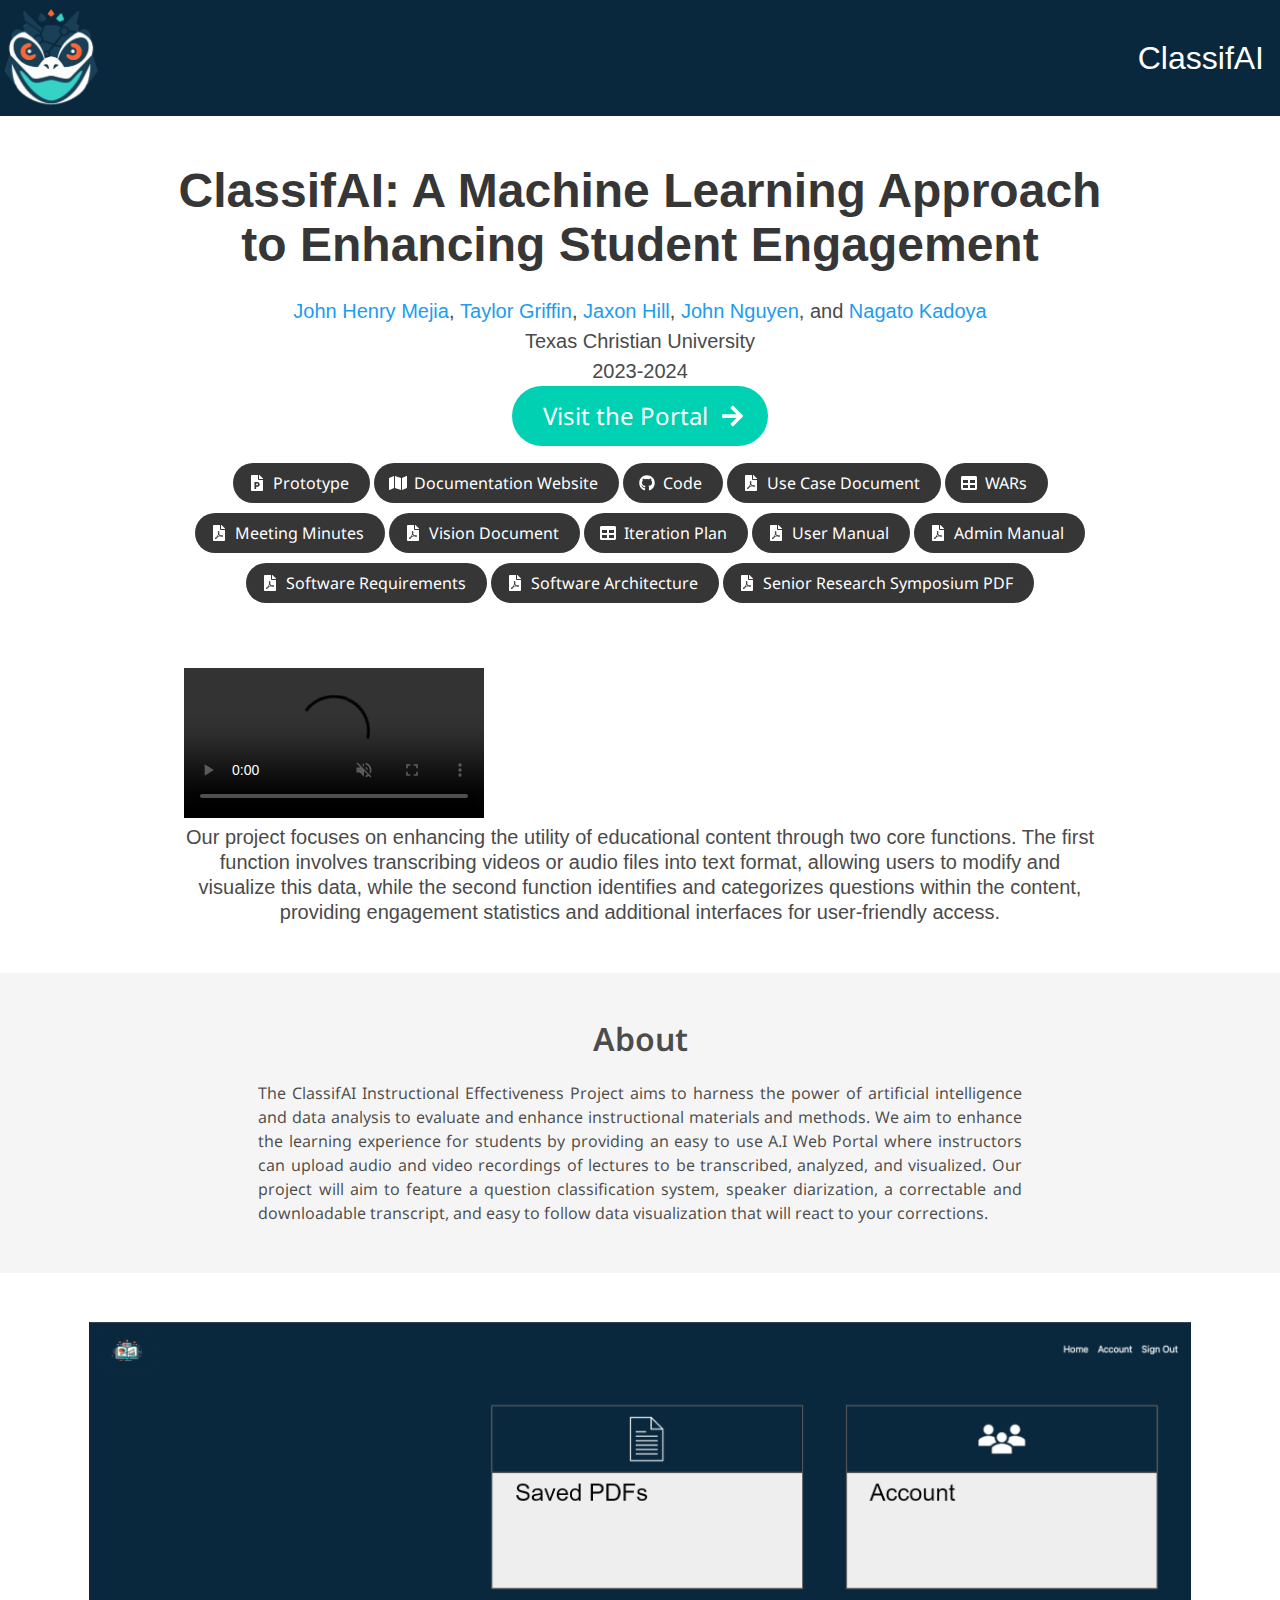
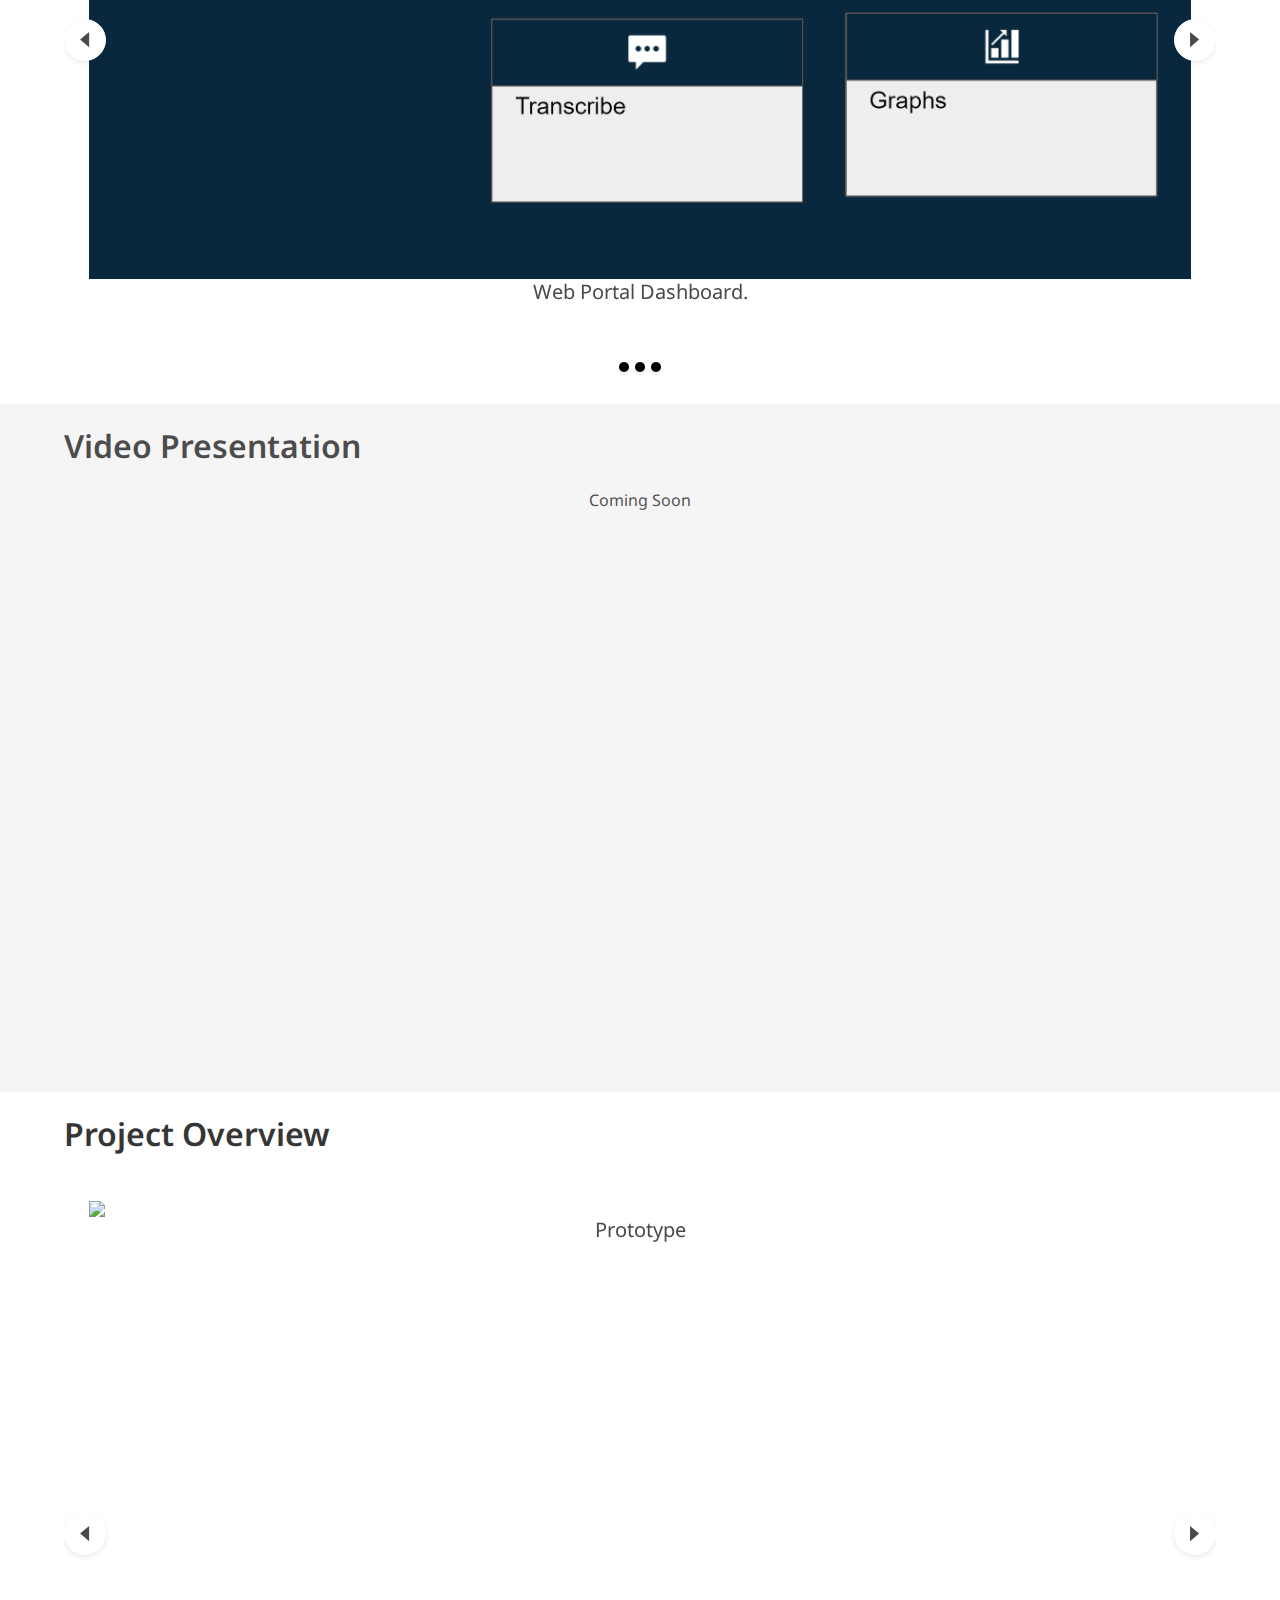
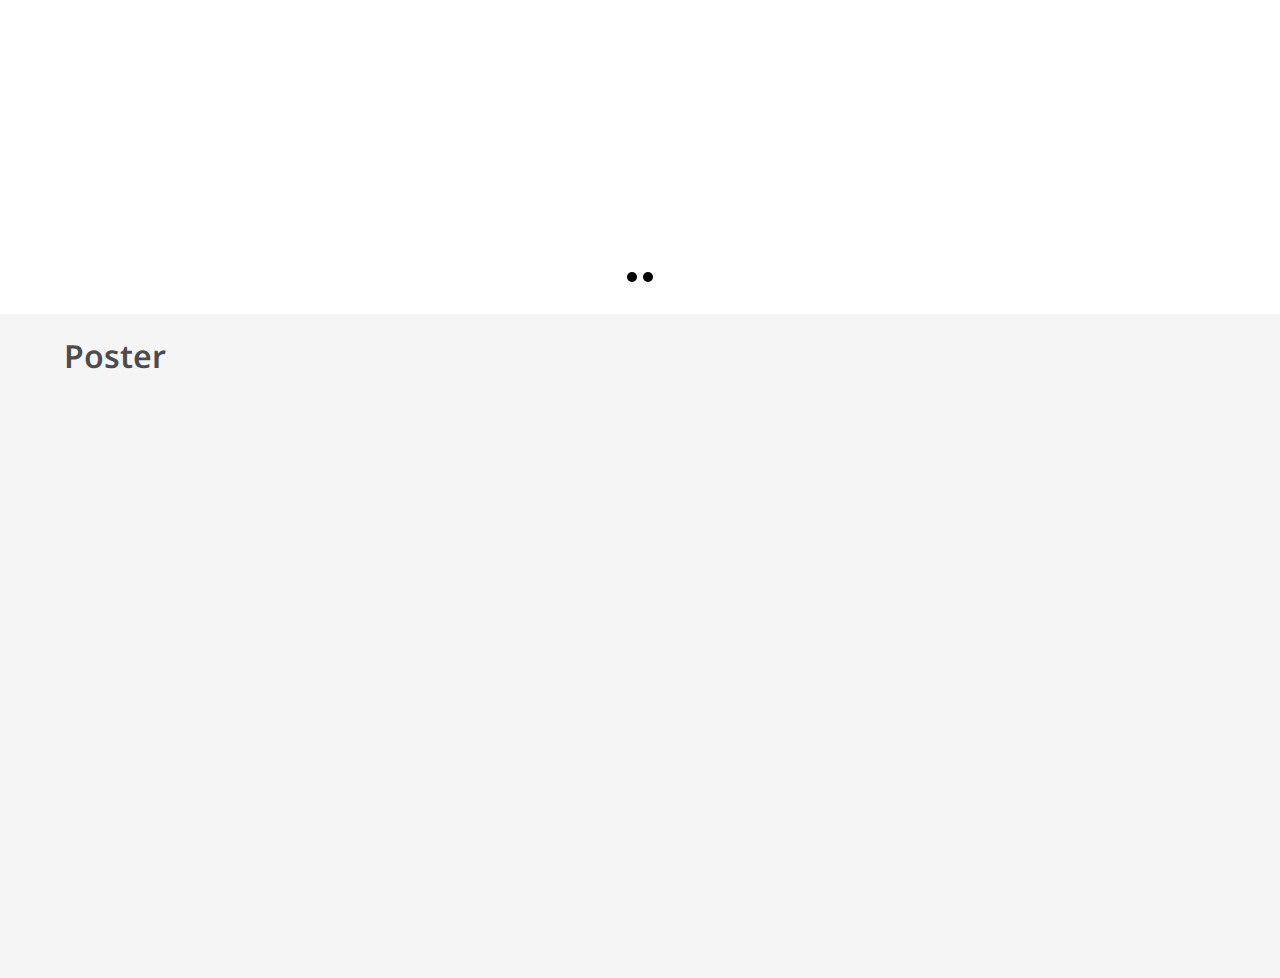
==== index.html @ 546a8386 "Update index.html witih final presentation" ====
<!DOCTYPE html>
<html>
<head>
  <meta charset="utf-8">
  <!-- Meta tags for social media banners, these should be filled in appropriatly as they are your "business card" -->
  <!-- Replace the content tag with appropriate information -->
  <meta name="description" content="ClassifAI enhances educational content by transcribing video and audio into text for user modification and categorizes questions, offering engagement insights and user-friendly access.">
  <meta property="og:title" content="ClassifAI"/>
  <meta property="og:description" content="ClassifAI enhances educational content by transcribing video and audio into text for user modification and categorizes questions, offering engagement insights and user-friendly access."/>
  <meta property="og:url" content="https://classifai.tcu.edu"/>
  <!-- Path to banner image, should be in the path listed below. Optimal dimenssions are 1200X630-->
  <meta property="og:image" content="static/images/logo.png" />
  <meta property="og:image:width" content="1200"/>
  <meta property="og:image:height" content="630"/>
  <meta name="viewport" content="width=device-width, initial-scale=1">
  <meta name="keywords" content="ClassifAI, educational content, transcribing, video, audio, text, modification, categorizes questions, engagement insights, user-friendly access">

  <title>ClassifAI Riogrande</title>
  <link rel="icon" type="image/x-icon" href="static/images/logo.png">
  <link href="https://fonts.googleapis.com/css?family=Google+Sans|Noto+Sans|Castoro"
  rel="stylesheet">

  <link rel="stylesheet" href="static/css/bulma.min.css">
  <link rel="stylesheet" href="static/css/bulma-carousel.min.css">
  <link rel="stylesheet" href="static/css/bulma-slider.min.css">
  <link rel="stylesheet" href="static/css/fontawesome.all.min.css">
  <link rel="stylesheet"
  href="https://cdn.jsdelivr.net/gh/jpswalsh/academicons@1/css/academicons.min.css">
  <link rel="stylesheet" href="static/css/index.css">

  <script src="https://ajax.googleapis.com/ajax/libs/jquery/3.5.1/jquery.min.js"></script>
  <script src="https://documentcloud.adobe.com/view-sdk/main.js"></script>
  <script defer src="static/js/fontawesome.all.min.js"></script>
  <script src="static/js/bulma-carousel.min.js"></script>
  <script src="static/js/bulma-slider.min.js"></script>
  <script src="static/js/index.js"></script>
</head>
<body>


    <header style="background-color: #09283d; color: #fff; display: flex; justify-content: space-between; align-items: center; padding: 0rem;">
      <img src="static/images/logo.png" alt="ClassifAI logo" style="width: 8vw;">
      <h2 class="header-title" style="padding-right: 1rem; font-size: 2rem; margin: 0;">ClassifAI</h2>
    </header>

  


  <section class="hero">
    <div class="hero-body">
      <div class="container is-max-desktop">
        <div class="columns is-centered">
          <div class="column has-text-centered">
            <h1 class="title is-1 publication-title">ClassifAI: A Machine Learning Approach to Enhancing Student Engagement</h1>
            <div class="is-size-5 publication-authors">
              <!-- Paper authors -->
              <span class="author-block">
                <a href="https://github.com/jhmejia" target="_blank">John Henry Mejia</a>,</span>
                <span class="author-block">
                  <a href="https://github.com/imtaylorgriffin" target="_blank">Taylor Griffin</a>,</span>
                  <span class="author-block">
                    <a href="https://github.com/jaxonhill1" target="_blank">Jaxon Hill</a>, </span>
                    <span class="author-block">
                      <a href="https://github.com/j4ninja" target="_blank">John Nguyen</a>, and </span>
                      <span class="author-block">
                        <a href="https://github.com/nagato0519" target="_blank">Nagato Kadoya</a></span>
                      </span>
                  </div>

                  <div class="is-size-5 publication-authors">
                    <span class="author-block">Texas Christian University<br>2023-2024</span>
                  </div>

                  <!-- Large blue centered button with arrow icon -->
                  <div style="text-align:center;">
                    <a href="https://classifai.tcu.edu/" class="button is-primary is-rounded is-large">
                      <span>Visit the Portal</span>
                      <span class="icon">
                        <i class="fas fa-arrow-right"></i>
                      </span>
                    </a>
                  </div>

                  <div class="column has-text-centered">
                    <div class="publication-links">
                         <!-- Prototype link -->
                      <span class="link-block">
                        <a href="https://docs.google.com/presentation/d/17hXpv0dRdNSmsVpQDhS2xt-WULMmH0p4ka9K9jZfDzs/edit?usp=sharing" target="_blank"
                        class="external-link button is-normal is-rounded is-dark">
                        <span class="icon">
                          <i class="fas fa-file-powerpoint"></i>
                        </span>
                        <span>Prototype</span>
                      </a>
                    </span>

                    <!-- Documentation Website link -->
                    <span class="link-block">
                      <a href="https://tcu-classifai.github.io/classifAI-engine/" target="_blank"
                      class="external-link button is-normal is-rounded is-dark">
                      <span class="icon">
                        <i class="fas fa-map"></i>
                      </span>
                      <span>Documentation Website</span>
                    </a>
                  </span>

                  <!-- Github link -->
                  <span class="link-block">
                    <a href="https://github.com/TCU-ClassifAI/" target="_blank"
                    class="external-link button is-normal is-rounded is-dark">
                    <span class="icon">
                      <i class="fab fa-github"></i>
                    </span>
                    <span>Code</span>
                  </a>
                </span>

                <!-- Use Cases link -->
                <span class="link-block">
                  <a href="https://docs.google.com/document/d/1G4aIGDudgNQSX2J5MN2lvO1HudqIqqFAr1WzcvQKmfA/edit?usp=sharing" target="_blank"
                  class="external-link button is-normal is-rounded is-dark">
                  <span class="icon">
                    <i class="fas fa-file-pdf"></i>
                  </span>
                  <span>Use Case Document</span>
                </a>
              </span>

              <!-- WARs-->
              <span class="link-block">
                <a href="https://docs.google.com/spreadsheets/d/1JFOBwUvS_fDNMfZ16qQRiJgfNkJj1yg5/edit?usp=sharing&ouid=108568911937007118802&rtpof=true&sd=true" target="_blank"
                class="external-link button is-normal is-rounded is-dark">
                <span class="icon">
                  <i class="fas fa-table"></i>
                </span>
                <span>WARs</span>
              </a>
            </span>

            <span class="link-block">
              <a href="https://docs.google.com/document/d/1NIPrvr2pHRIkSKUYlAjg8xSm9G6tYCXcWAf358Btor8/edit?usp=sharing" target="_blank"
              class="external-link button is-normal is-rounded is-dark">
              <span class="icon">
                <i class="fas fa-file-pdf"></i>
              </span>
              <span>Meeting Minutes</span>
            </a>
          </span>

          <span class="link-block">
            <a href="https://docs.google.com/document/d/18z2YCrv5iPMysDiaPw4swa0SFzvJuolq/edit?usp=sharing&ouid=105761572527566440383&rtpof=true&sd=true" target="_blank"
            class="external-link button is-normal is-rounded is-dark">
            <span class="icon">
              <i class="fas fa-file-pdf"></i>
            </span>
            <span>Vision Document </span>
          </a>
        </span>

        <span class="link-block">
          <a href="https://docs.google.com/spreadsheets/d/18JsHRha0zRxG9A4trzXUjGxKl_0ppRaXBX1MIkjZe9Y/edit?usp=sharing" target="_blank"
          class="external-link button is-normal is-rounded is-dark">
          <span class="icon">
            <i class="fas fa-table"></i>
          </span>
          <span>Iteration Plan</span>
        </a>
      </span>

        <span class="link-block">
          <a href="https://docs.google.com/document/d/1NIPrvr2pHRIkSKUYlAjg8xSm9G6tYCXcWAf358Btor8/edit?usp=sharing" target="_blank"
          class="external-link button is-normal is-rounded is-dark">
          <span class="icon">
            <i class="fas fa-file-pdf"></i>
          </span>
          <span>User Manual</span>
        </a>
      </span>

      <span class="link-block">
        <a href="https://docs.google.com/document/d/1NIPrvr2pHRIkSKUYlAjg8xSm9G6tYCXcWAf358Btor8/edit?usp=sharing" target="_blank"
        class="external-link button is-normal is-rounded is-dark">
        <span class="icon">
          <i class="fas fa-file-pdf"></i>
        </span>
        <span>Admin Manual</span>
      </a>
    </span>

    <span class="link-block">
      <a href="https://docs.google.com/document/d/1NIPrvr2pHRIkSKUYlAjg8xSm9G6tYCXcWAf358Btor8/edit?usp=sharing" target="_blank"
      class="external-link button is-normal is-rounded is-dark">
      <span class="icon">
        <i class="fas fa-file-pdf"></i>
      </span>
      <span>Software Requirements</span>
    </a>
  </span>

  <span class="link-block">
    <a href="https://docs.google.com/document/d/1NIPrvr2pHRIkSKUYlAjg8xSm9G6tYCXcWAf358Btor8/edit?usp=sharing" target="_blank"
    class="external-link button is-normal is-rounded is-dark">
    <span class="icon">
      <i class="fas fa-file-pdf"></i>
    </span>
    <span>Software Architecture</span>
  </a>
</span>

  <span class="link-block">
    <a href="static/pdf/Classifai_SRS_Poster.pdf" target="_blank"
    class="external-link button is-normal is-rounded is-dark">
    <span class="icon">
      <i class="fas fa-file-pdf"></i>
    </span>
    <span>Senior Research Symposium PDF</span>
  </a>
</span>






            </div>
          </div>
        </div>
      </div>
    </div>
  </div>
</section>


<!-- Teaser video-->
<section class="hero teaser">
  <div class="container is-max-desktop">
    <div class="hero-body">
      <video poster="" id="tree" autoplay controls muted loop height="100%">
        <!-- Your video here -->
        <source src="static/videos/banner_video.mp4"
        type="video/mp4">
      </video>
      <h2 class="subtitle has-text-centered">
        Our project focuses on enhancing the utility of educational content through two core functions. The first function involves transcribing videos or audio files into text format, allowing users to modify and visualize this data, while the second function identifies and categorizes questions within the content, providing engagement statistics and additional interfaces for user-friendly access.
      </h2>
    </div>
  </div>
</section>
<!-- End teaser video -->

<!-- Paper abstract -->
<section class="section hero is-light">
  <div class="container is-max-desktop">
    <div class="columns is-centered has-text-centered">
      <div class="column is-four-fifths">
        <h2 class="title is-3">About</h2>
        <div class="content has-text-justified">
          <p>
            The ClassifAI Instructional Effectiveness Project aims to harness the power of artificial intelligence and data analysis to evaluate and enhance instructional materials and methods. We aim to enhance the learning experience for students by providing an easy to use A.I Web Portal where instructors can upload audio and video recordings of lectures to be transcribed, analyzed, and visualized. Our project will aim to feature a question classification system, speaker diarization, a correctable and downloadable transcript, and easy to follow data visualization that will react to your corrections.
          </p>
        </div>
      </div>
    </div>
  </div>
</section>
<!-- End paper abstract -->


<!-- Image carousel -->
<section class="hero is-small">
  <div class="hero-body">
    <div class="container">
      <div id="results-carousel" class="carousel results-carousel">
       <div class="item">
        <!-- Your image here -->
        <img src="static/images/webportal-dashboard.png" alt="Web Portal Dashboard"/>
        <h2 class="subtitle has-text-centered">
          Web Portal Dashboard.
        </h2>
      </div>
      <div class="item">
        <!-- Your image here -->
        <img src="static/images/flowchart.png" alt="Flowchart"/>
        <h2 class="subtitle has-text-centered">
          Flowchart of the ClassifAI Engine.
        </h2>
      </div>
      <div class="item">
        <!-- Your image here -->
        <img src="static/images/report.png" alt="Sample Report"/>
        <h2 class="subtitle has-text-centered">
         Sample Report
       </h2>
     </div>
     
  </div>
</div>
</div>
</section>
<!-- End image carousel -->




<!-- Youtube video -->
<section class="hero is-small is-light">
  <div class="hero-body">
    <div class="container">
      <!-- Paper video. -->
      <h2 class="title is-3">Video Presentation</h2>
      <div class="columns is-centered has-text-centered">
        <div class="column is-four-fifths">
          <h3>Coming Soon</h3> 
          <iframe  src="static/pdf/Classifai_SRS_Poster.pdf" width="100%" height="550">
          </iframe>
                   
          <!-- <div class="publication-video">
          <p> TO BE ADDED</p>
          </div> -->
        </div>
      </div>
    </div>
  </div>
</section>
<!-- End youtube video -->



<section class="hero is-small">
  <div class="hero-body">
    <div class="container">
      <h2 class="title is-3">Project Overview</h2>
      <div id="results-carousel" class="carousel results-carousel">
       <div class="item">
        <!-- Your image here -->
        <img src="static/images/prototype.png" alt="Portable"/>
        <h2 class="subtitle has-text-centered">
          Prototype 
        </h2>
      </div>
      <div class="item">
        <!-- Your image here -->
        <img src="static/images/architecture.png" alt="Flowchart"/>
        <h2 class="subtitle has-text-centered">
          Architecture Diagram
        </h2>
      </div>
     
  </div>
</div>
</div>
</section>
<!-- Video carousel 
<section class="hero is-small">
  <div class="hero-body">
    <div class="container">
      <h2 class="title is-3">Another Carousel</h2>
      <div id="results-carousel" class="carousel results-carousel">
        <div class="item item-video1">
          <video poster="" id="video1" autoplay controls muted loop height="100%">
            <source src="static/videos/carousel1.mp4"
            type="video/mp4">
          </video>
        </div>
        <div class="item item-video2">
          <video poster="" id="video2" autoplay controls muted loop height="100%">
            <source src="static/videos/carousel2.mp4"
            type="video/mp4">
          </video>
        </div>
        <div class="item item-video3">
          <video poster="" id="video3" autoplay controls muted loop height="100%">\
            <source src="static/videos/carousel3.mp4"
            type="video/mp4">
          </video>
        </div>
      </div>
    </div>
  </div>
</section>
 End video carousel -->






<!-- Paper poster -->
<section class="hero is-small is-light">
  <div class="hero-body">
    <div class="container">
      <h2 class="title">Poster</h2>


      <iframe  src="static/pdf/Classifai_SRS_Poster.pdf" width="100%" height="550">
          </iframe>
        
      </div>
    </div>
  </section>
<!--End paper poster -->
  </body>
  </html>
---- static/css/index.css ----
body {
  font-family: 'Noto Sans', sans-serif;
}


.footer .icon-link {
    font-size: 25px;
    color: #000;
}

.link-block a {
    margin-top: 5px;
    margin-bottom: 5px;
}

.dnerf {
  font-variant: small-caps;
}


.teaser .hero-body {
  padding-top: 0;
  padding-bottom: 3rem;
}

.teaser {
  font-family: 'Google Sans', sans-serif;
}


.publication-title {
}

.publication-banner {
  max-height: parent;

}

.publication-banner video {
  position: relative;
  left: auto;
  top: auto;
  transform: none;
  object-fit: fit;
}

.header-title {
  font-family: 'Google Sans', sans-serif;
}

.publication-header .hero-body {
}

.publication-title {
    font-family: 'Google Sans', sans-serif;
}

.publication-authors {
    font-family: 'Google Sans', sans-serif;
}

.publication-venue {
    color: #555;
    width: fit-content;
    font-weight: bold;
}

.publication-awards {
    color: #ff3860;
    width: fit-content;
    font-weight: bolder;
}

.publication-authors {
}

.publication-authors a {
   color: hsl(204, 86%, 53%) !important;
}

.publication-authors a:hover {
    text-decoration: underline;
}

.author-block {
  display: inline-block;
}

.publication-banner img {
}

.publication-authors {
  /*color: #4286f4;*/
}

.publication-video {
    position: relative;
    width: 100%;
    height: 0;
    padding-bottom: 56.25%;

    overflow: hidden;
    border-radius: 10px !important;
}

.publication-video iframe {
    position: absolute;
    top: 0;
    left: 0;
    width: 100%;
    height: 100%;
}

.publication-body img {
}

.results-carousel {
  overflow: hidden;
}

.results-carousel .item {
  margin: 5px;
  overflow: hidden;
  padding: 20px;
  font-size: 0;
}

.results-carousel video {
  margin: 0;
}

.slider-pagination .slider-page {
  background: #000000;
}

.eql-cntrb { 
  font-size: smaller;
}
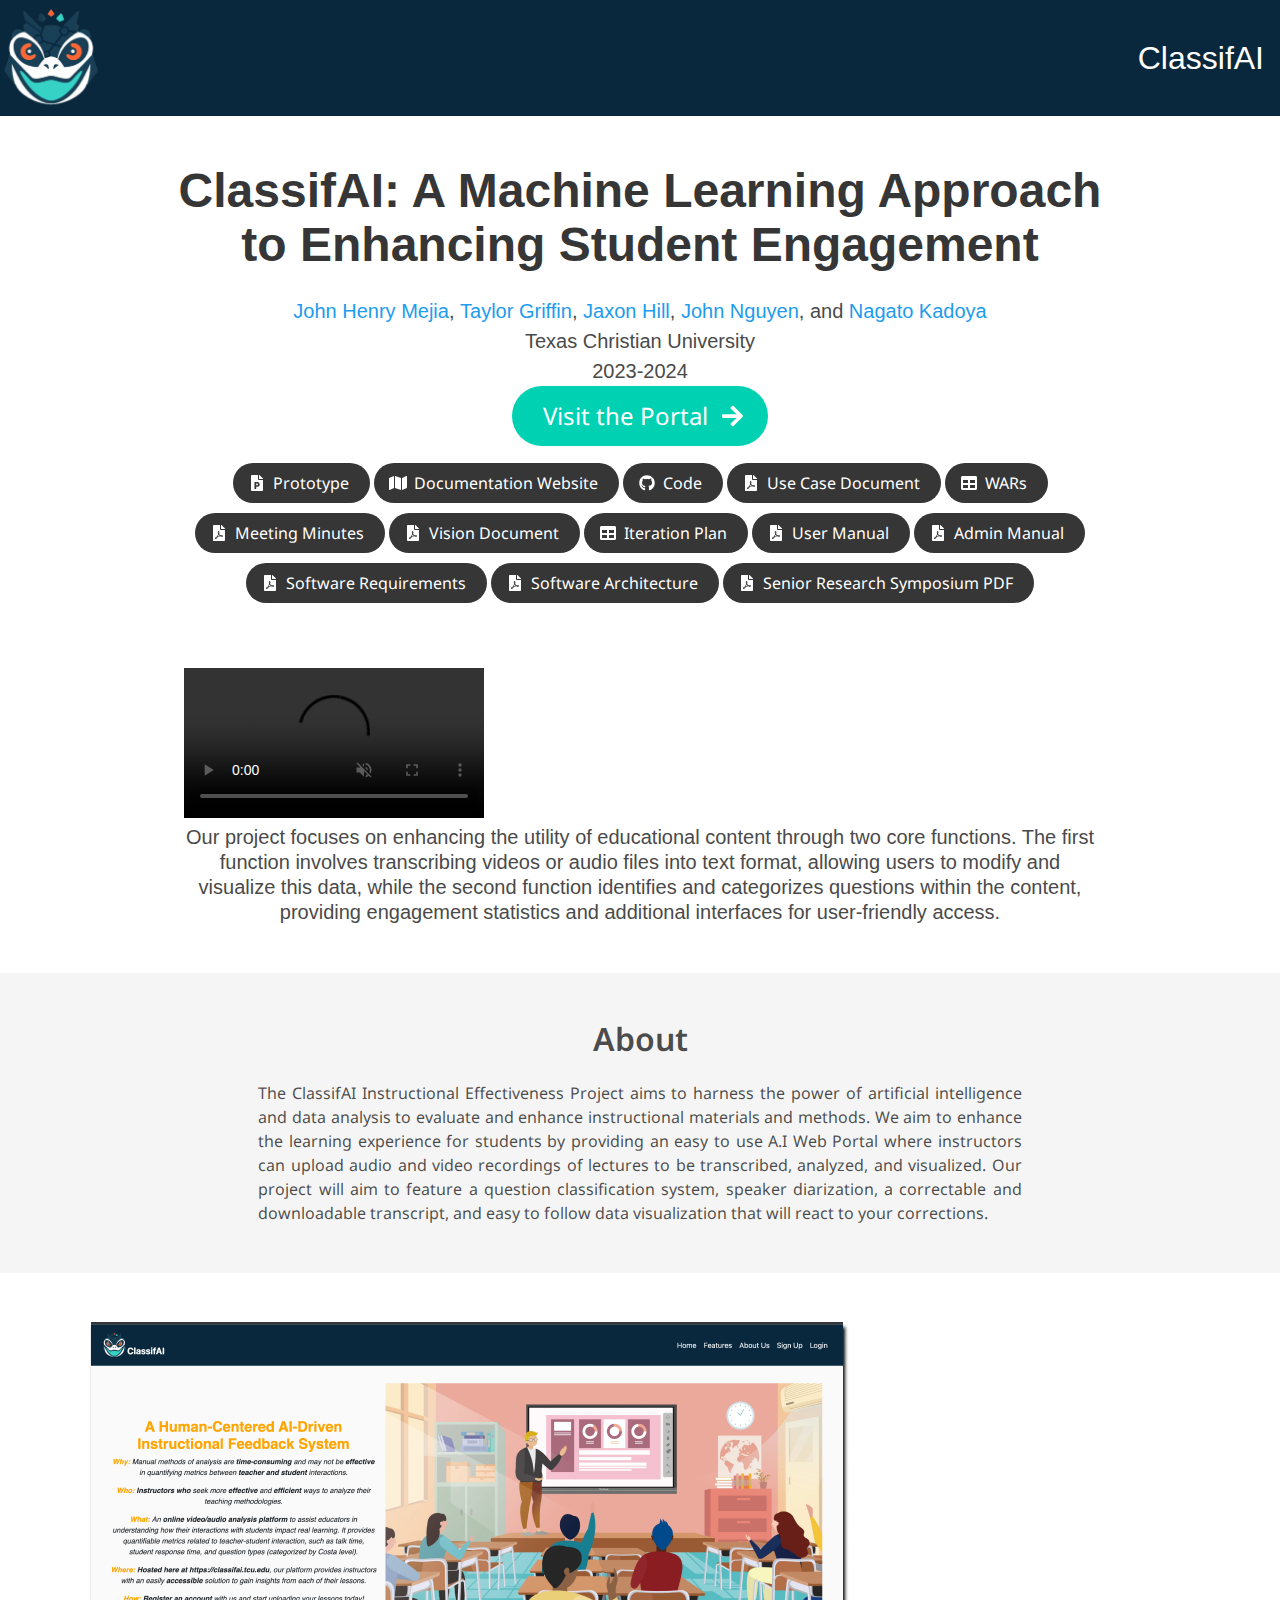
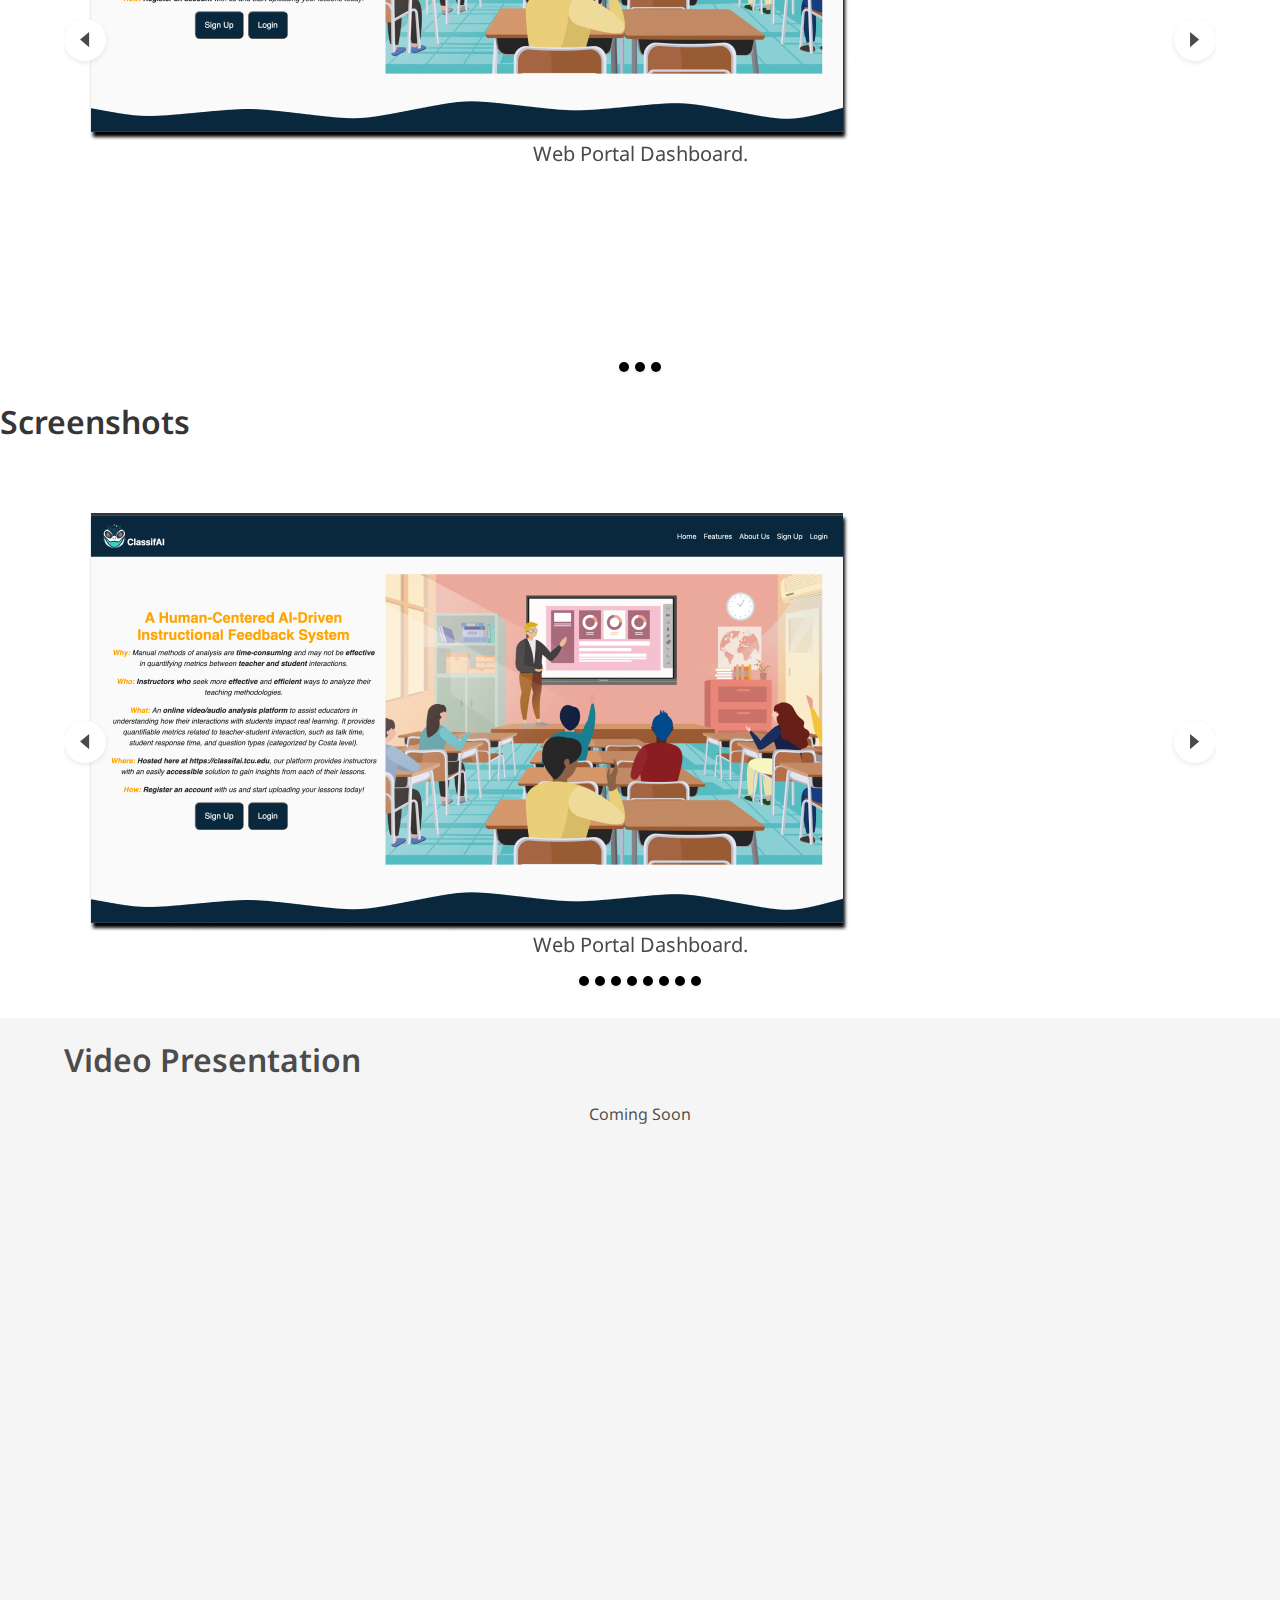
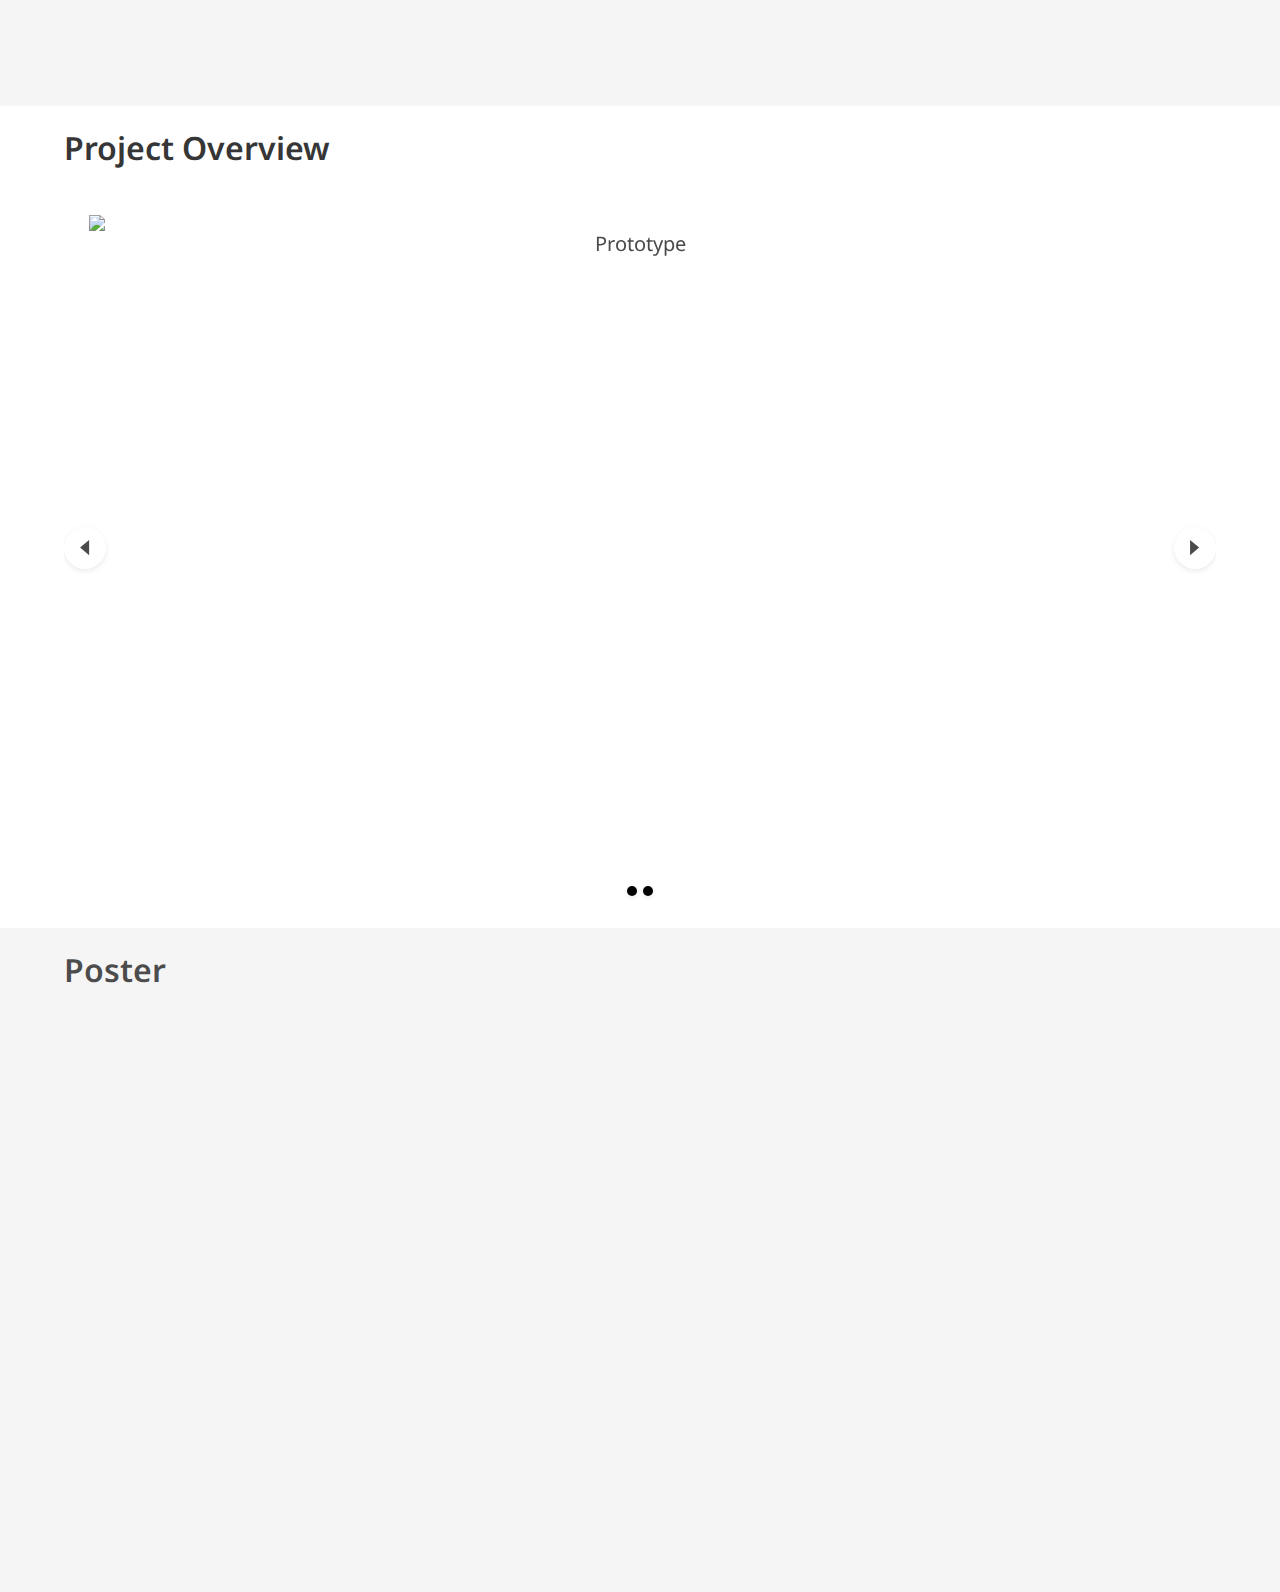
==== commit 0cc84c33: "update index.html with screenshots" ====
--- a/index.html
+++ b/index.html
@@ -274,7 +274,7 @@
       <div id="results-carousel" class="carousel results-carousel">
        <div class="item">
         <!-- Your image here -->
-        <img src="static/images/webportal-dashboard.png" alt="Web Portal Dashboard"/>
+        <img src="static/images/screenshots/homepage.png" alt="Web Portal Dashboard"/>
         <h2 class="subtitle has-text-centered">
           Web Portal Dashboard.
         </h2>
@@ -300,7 +300,78 @@
 </section>
 <!-- End image carousel -->
 
-
+<!-- Centered "Screenshots"-->
+
+<h1 class = "title is-3">Screenshots</h1>
+
+
+<!-- Image carousel -->
+<section class="hero is-small">
+  <div class="hero-body">
+    <div class="container">
+      <div id="results-carousel" class="carousel results-carousel">
+       <div class="item">
+        <!-- Your image here -->
+        <img src="static/images/screenshots/homepage.png" alt="Web Portal Dashboard"/>
+        <h2 class="subtitle has-text-centered">
+          Web Portal Dashboard.
+        </h2>
+      </div>
+      <div class="item">
+        <!-- Your image here -->
+        <img src="static/images/screenshots/full_transcript.png" alt="Flowchart"/>
+        <h2 class="subtitle has-text-centered">
+          Transcript view of the ClassifAI Web Portal.
+        </h2>
+      </div>
+      <div class="item">
+          <!-- Your image here -->
+          <img src="static/images/screenshots/MobileView.png" alt="Sample Report"/>
+          <h2 class="subtitle has-text-centered">
+          Mobile view of the ClassifAI Web Portal.
+        </h2>
+      </div>
+      <div class="item">
+          <!-- Your image here -->
+          <img src="static/images/screenshots/myreport.png" alt="Sample Report"/>
+          <h2 class="subtitle has-text-centered">
+          Report view of the ClassifAI Web Portal- view all of your reports, and download them!
+        </h2>
+      </div>
+      <div class="item">
+          <!-- Your image here -->
+          <img src="static/images/screenshots/progressbar.png" alt="Sample Report"/>
+          <h2 class="subtitle has-text-centered">
+          Example of the progress bar in the ClassifAI Web Portal.
+        </h2>
+      </div>
+      <div class="item">
+          <!-- Your image here -->
+          <img src="static/images/screenshots/question_categorization.png" alt="Sample Report"/>
+          <h2 class="subtitle has-text-centered">
+          Question Categorization Screen in the ClassifAI Web Portal.
+        </h2>
+      </div>
+      <div class="item">
+        <!-- Your image here -->
+        <img src="static/images/screenshots/QuestionTimelineOld.png" alt="Sample Report"/>
+        <h2 class="subtitle has-text-centered">
+        Question Timeline in the ClassifAI Web Portal (Old Version).
+      </h2>
+      </div>
+      <div class="item">
+        <!-- Your image here -->
+        <img src="static/images/screenshots/wordcloud.png" alt="Sample Report"/>
+        <h2 class="subtitle has-text-centered">
+        WORDCLOUD!!
+      </h2>
+      </div>
+     
+     
+  </div>
+</div>
+</div>
+</section>
 
 
 <!-- Youtube video -->
@@ -314,7 +385,7 @@
           <h3>Coming Soon</h3> 
           <iframe  src="static/pdf/Classifai_SRS_Poster.pdf" width="100%" height="550">
           </iframe>
-                   
+
           <!-- <div class="publication-video">
           <p> TO BE ADDED</p>
           </div> -->
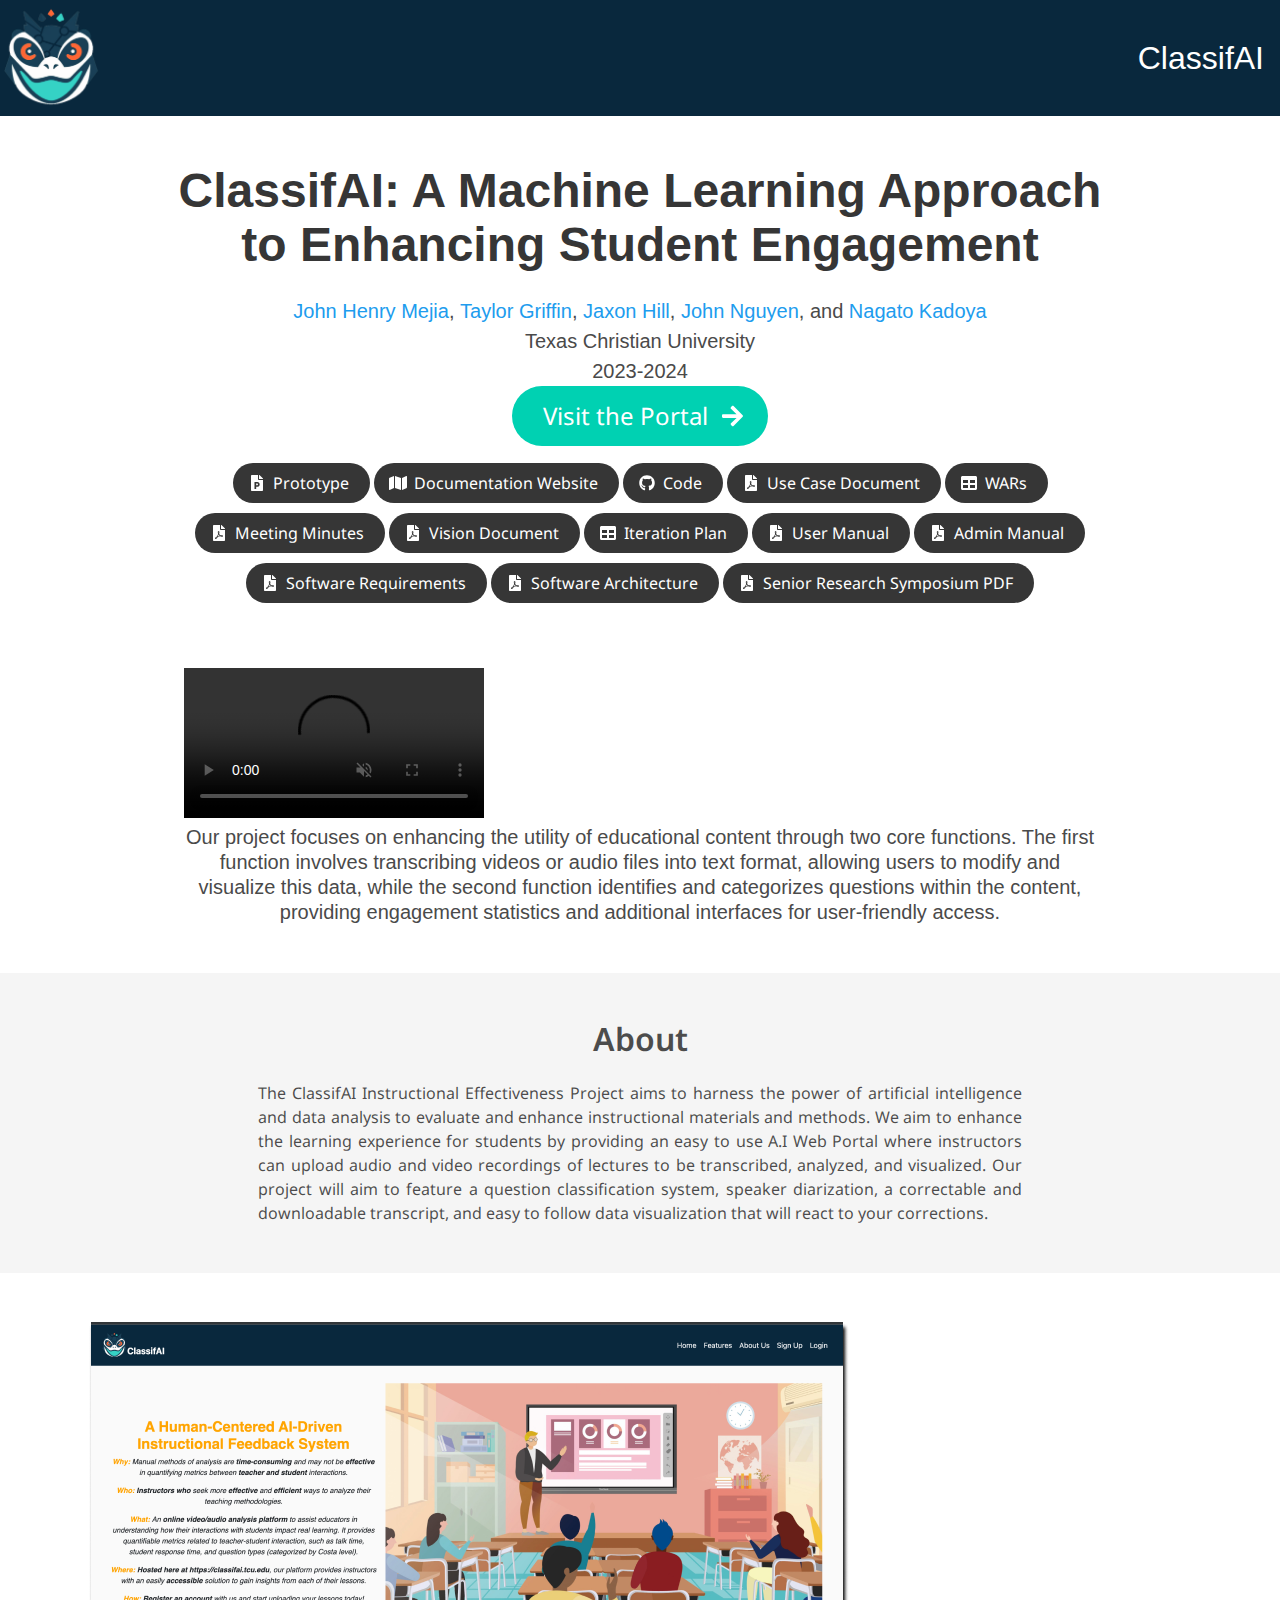
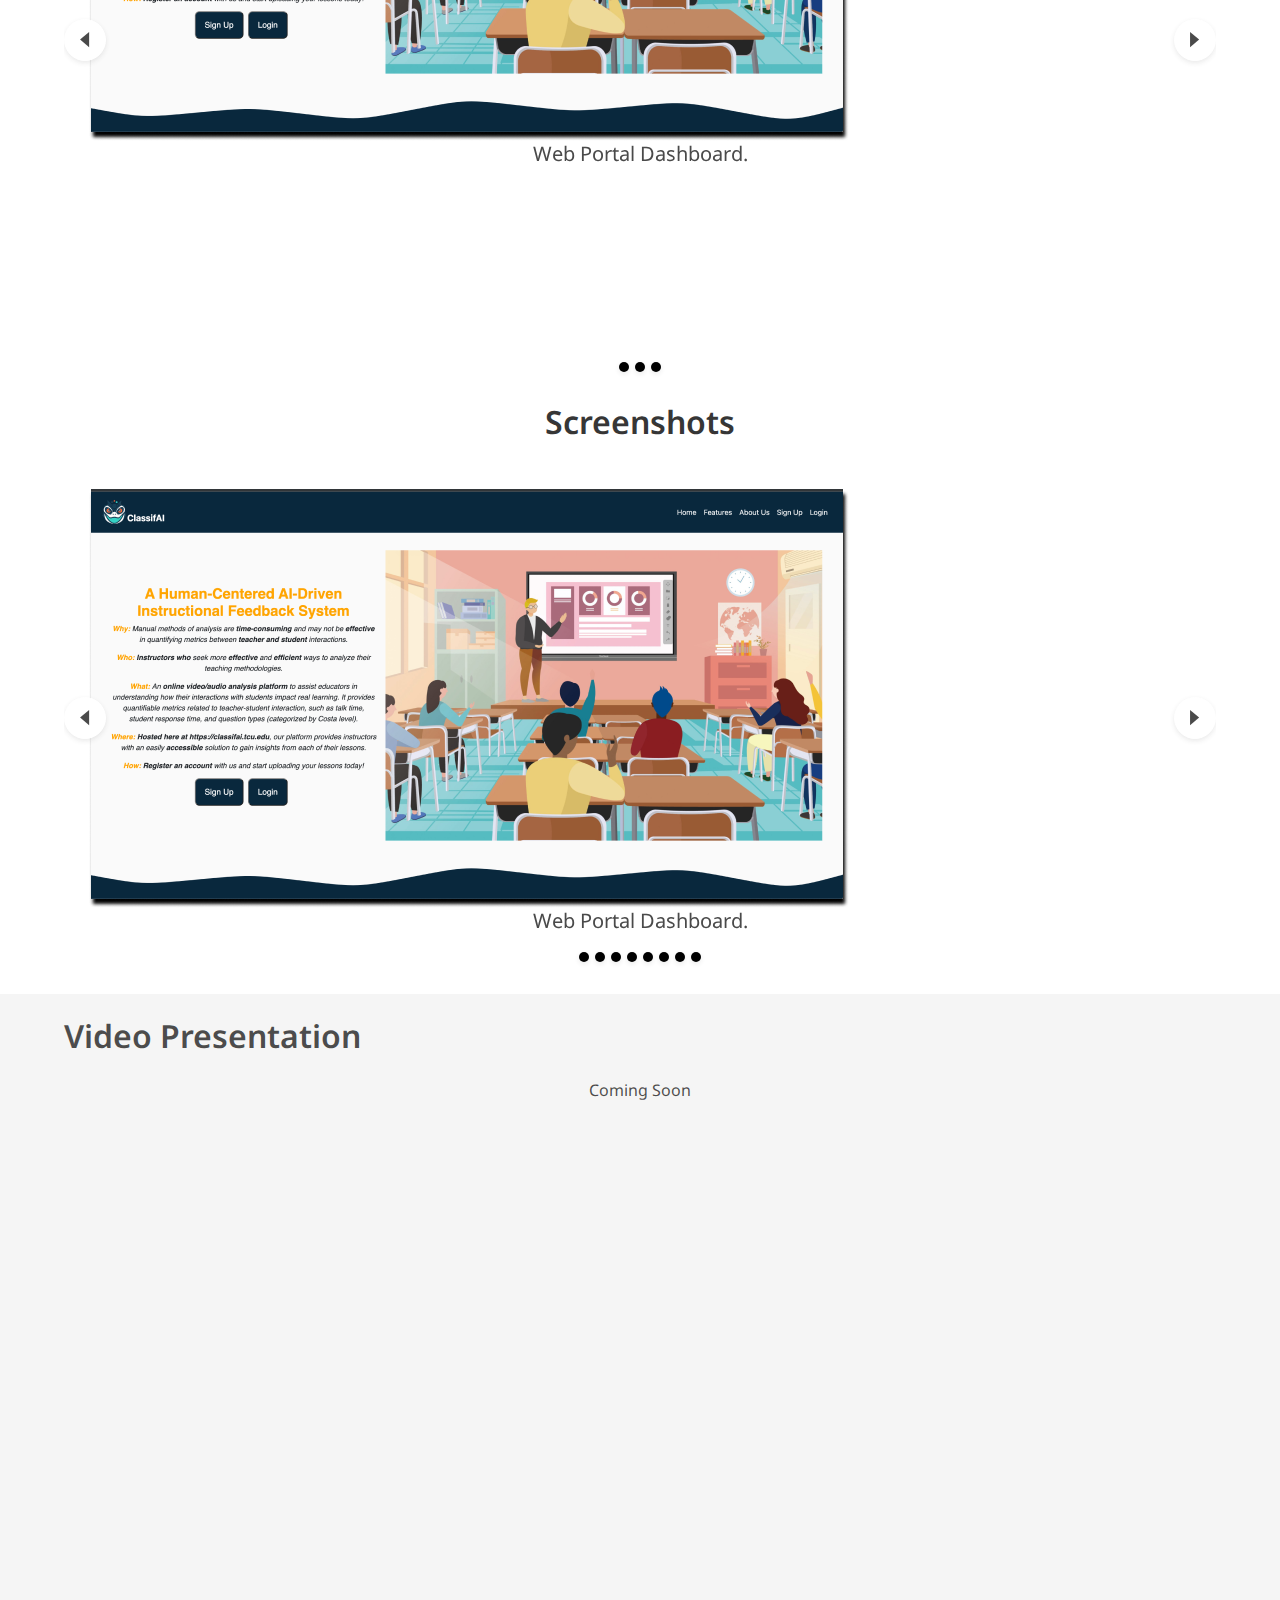
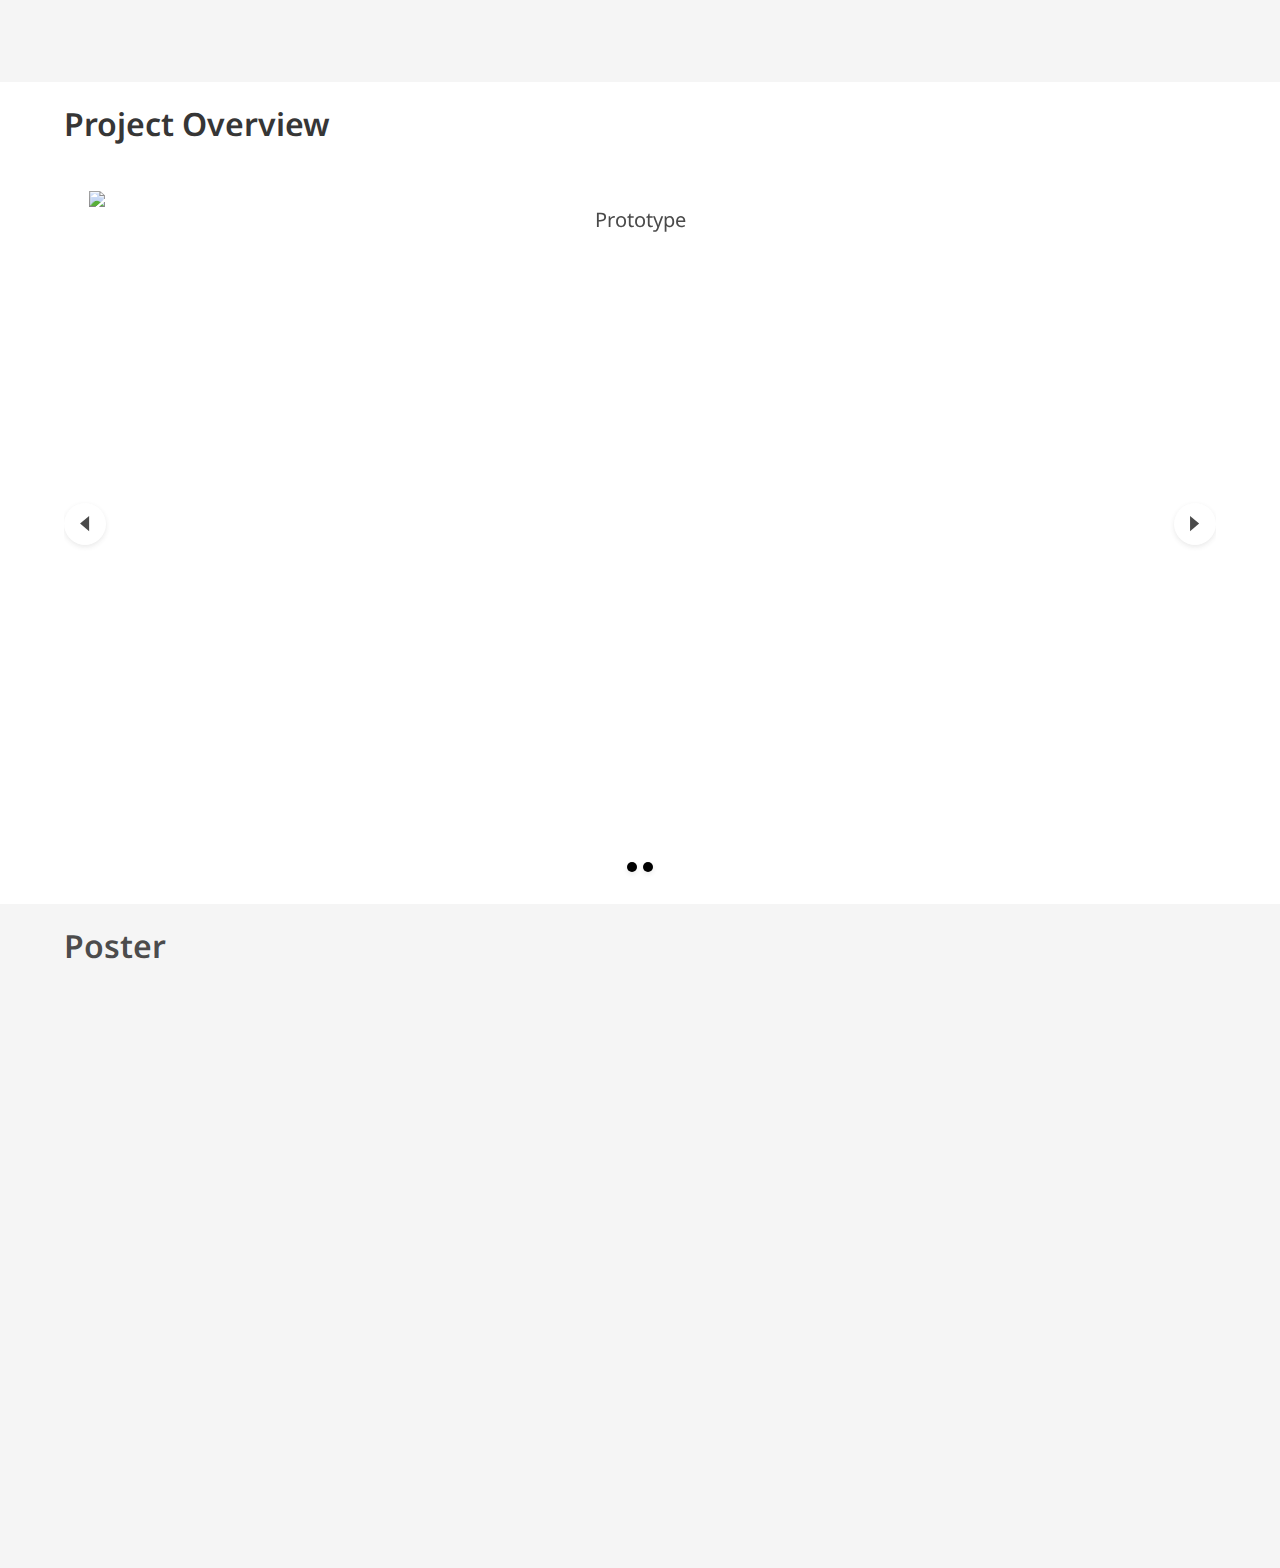
==== commit 04b3fcb3: "update index.html with screenshots" ====
--- a/index.html
+++ b/index.html
@@ -302,7 +302,13 @@
 
 <!-- Centered "Screenshots"-->
 
-<h1 class = "title is-3">Screenshots</h1>
+<div class="container is-max-desktop">
+  <div class="columns is-centered has-text-centered">
+    <div class="column is-four-fifths">
+      <h1 class = "title is-3">Screenshots</h1>
+    </div>
+  </div>
+</div>
 
 
 <!-- Image carousel -->
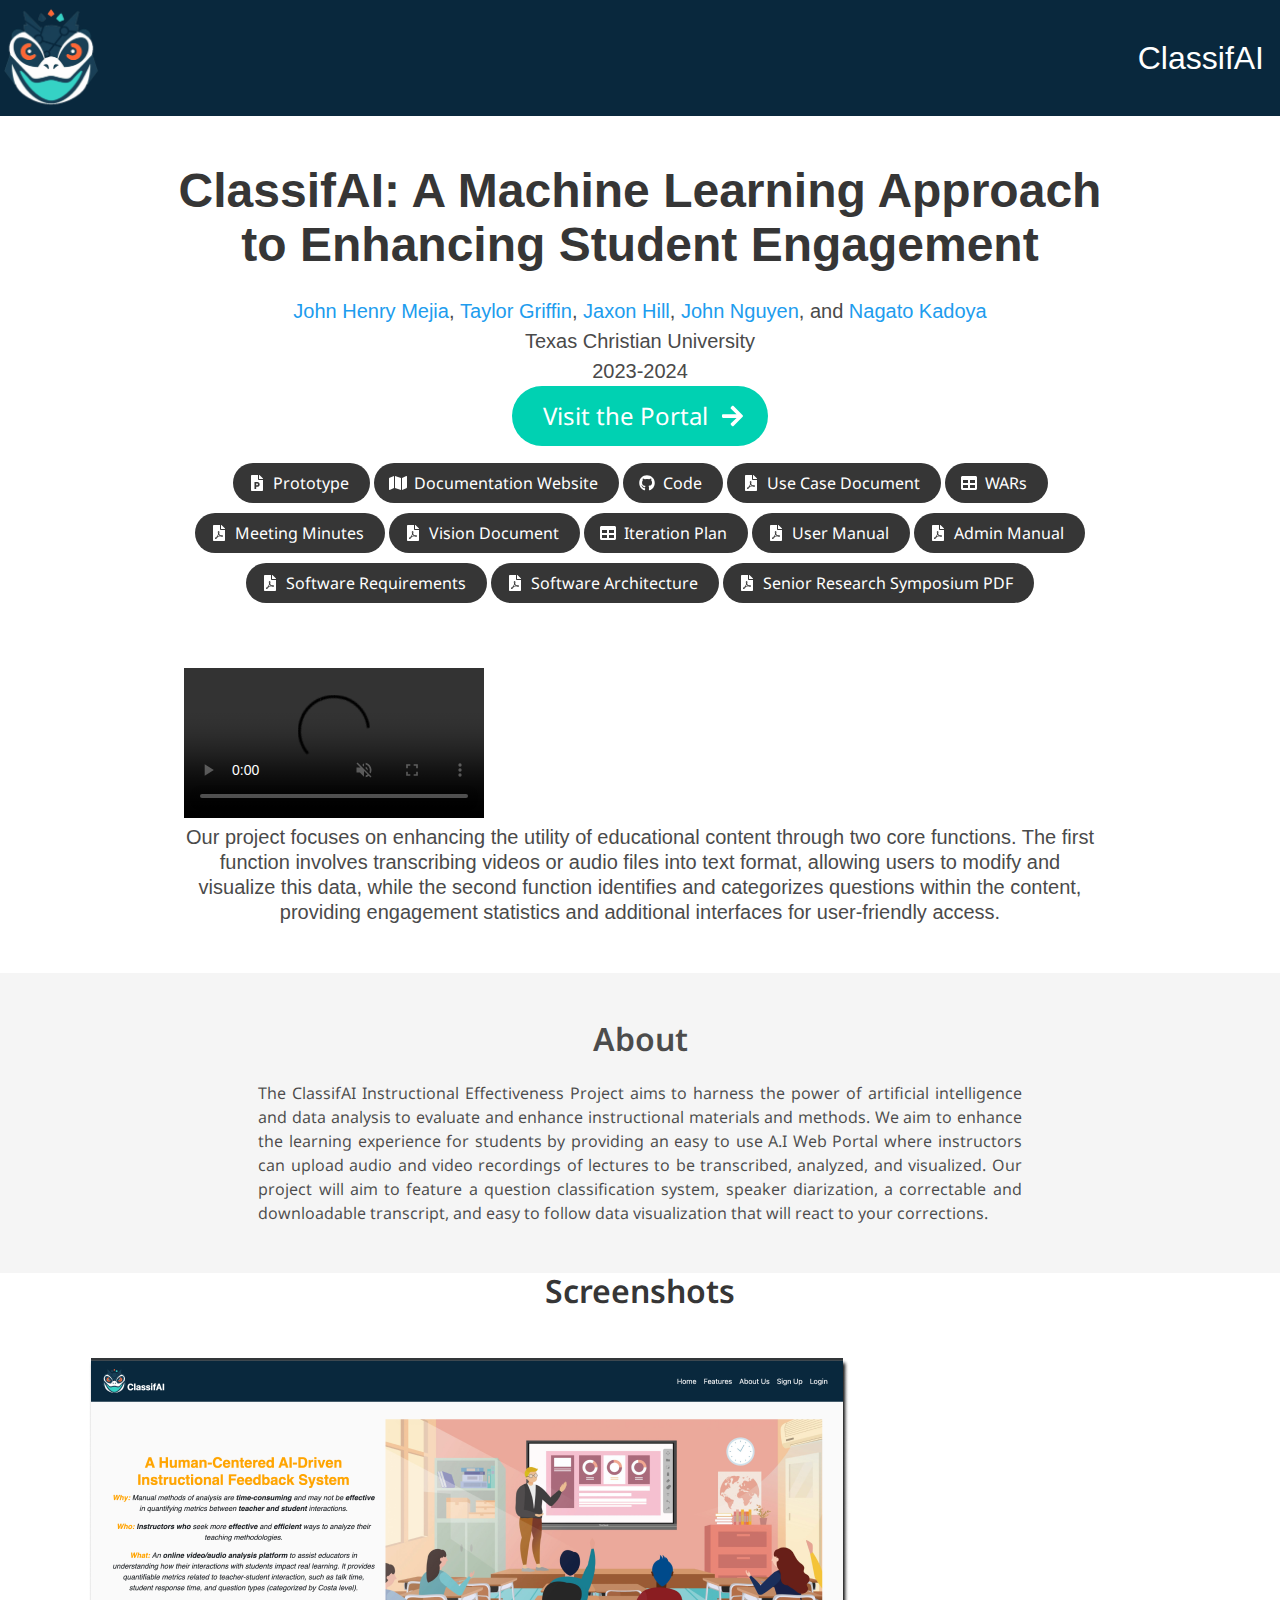
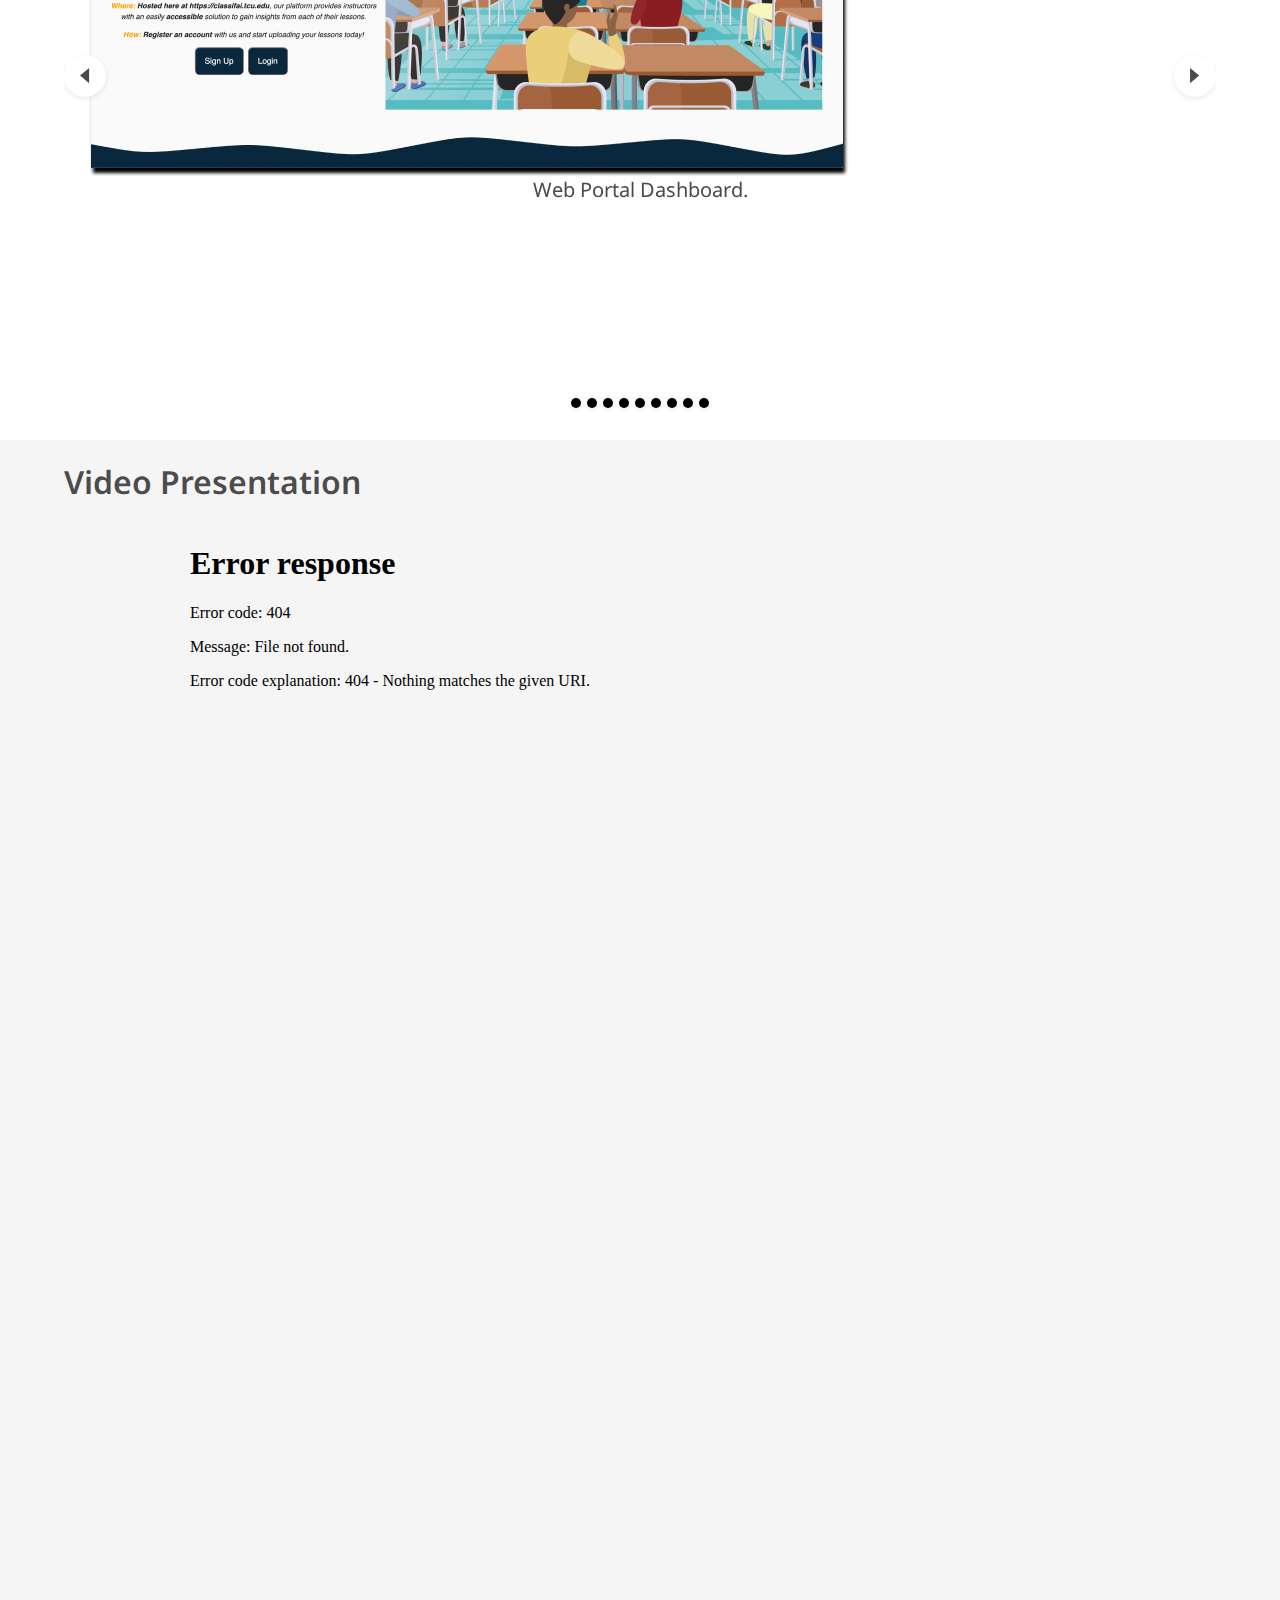
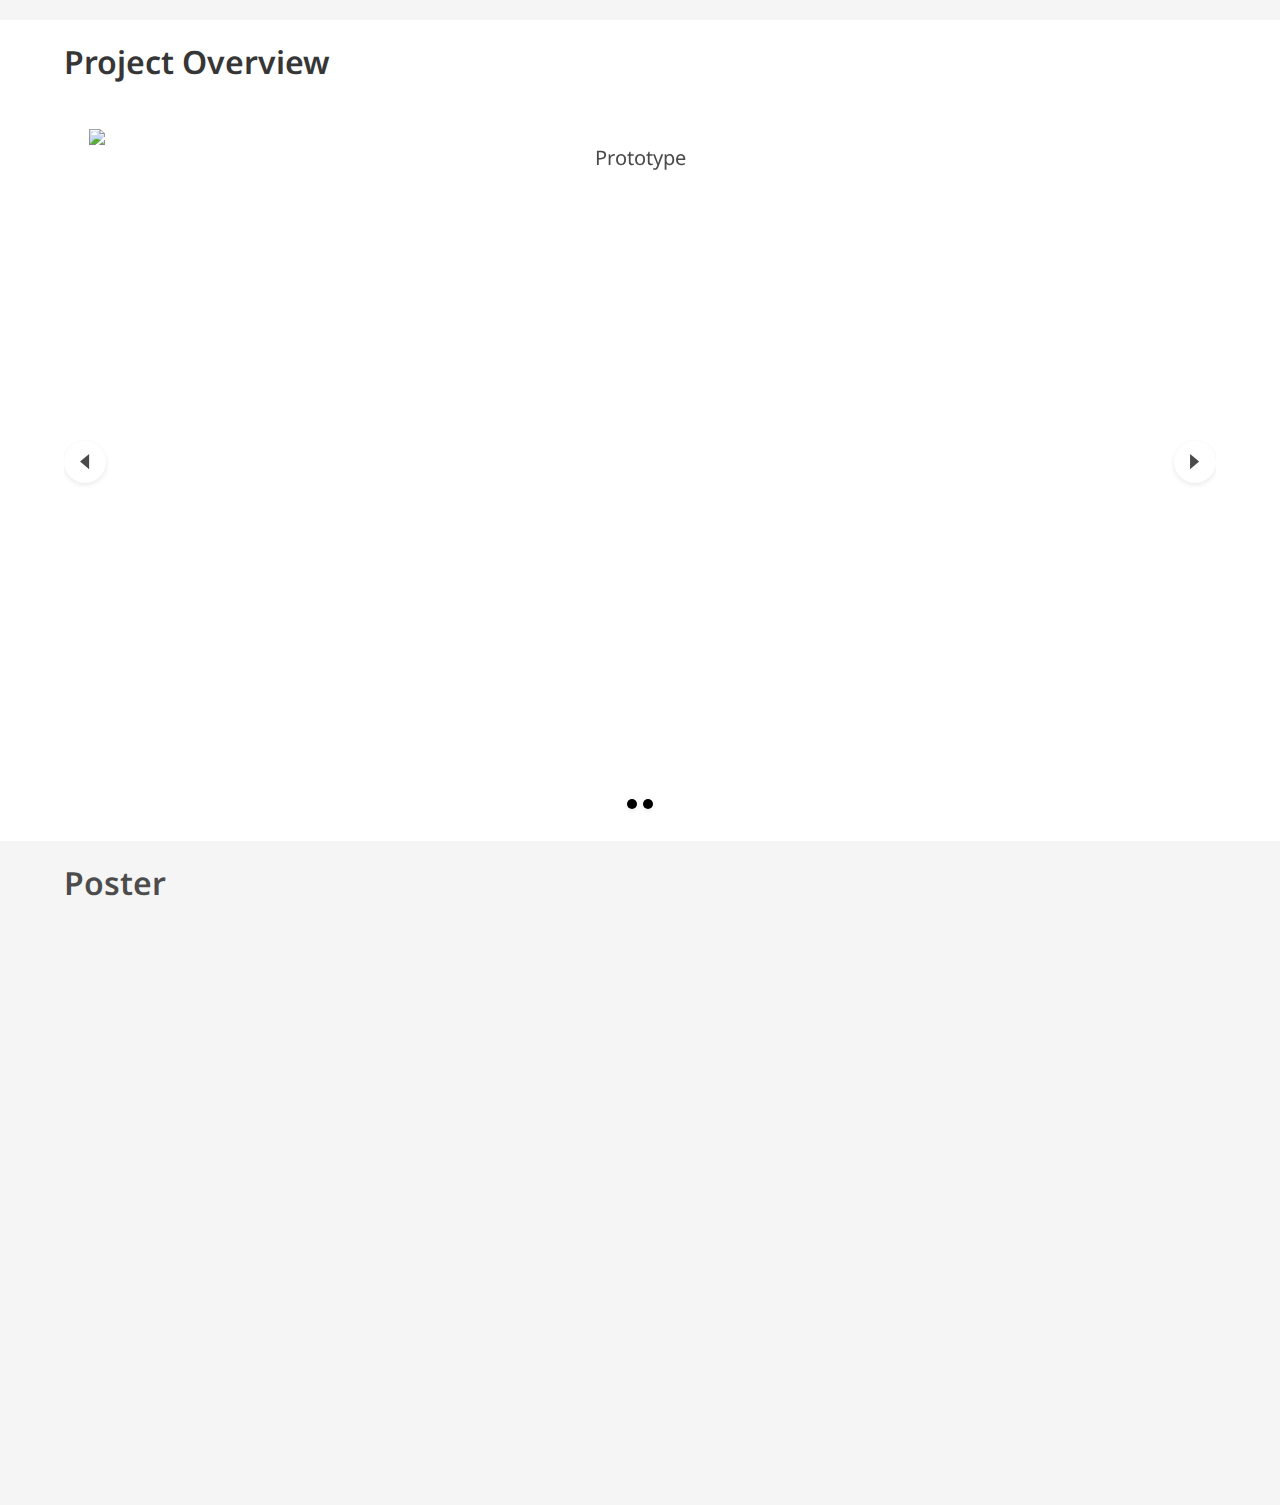
==== commit 5d25048d: "Remove first carousel" ====
--- a/index.html
+++ b/index.html
@@ -267,6 +267,18 @@
 <!-- End paper abstract -->
 
 
+
+<!-- Centered "Screenshots"-->
+
+<div class="container is-max-desktop">
+  <div class="columns is-centered has-text-centered">
+    <div class="column is-four-fifths">
+      <h1 class = "title is-3">Screenshots</h1>
+    </div>
+  </div>
+</div>
+
+
 <!-- Image carousel -->
 <section class="hero is-small">
   <div class="hero-body">
@@ -281,50 +293,6 @@
       </div>
       <div class="item">
         <!-- Your image here -->
-        <img src="static/images/flowchart.png" alt="Flowchart"/>
-        <h2 class="subtitle has-text-centered">
-          Flowchart of the ClassifAI Engine.
-        </h2>
-      </div>
-      <div class="item">
-        <!-- Your image here -->
-        <img src="static/images/report.png" alt="Sample Report"/>
-        <h2 class="subtitle has-text-centered">
-         Sample Report
-       </h2>
-     </div>
-     
-  </div>
-</div>
-</div>
-</section>
-<!-- End image carousel -->
-
-<!-- Centered "Screenshots"-->
-
-<div class="container is-max-desktop">
-  <div class="columns is-centered has-text-centered">
-    <div class="column is-four-fifths">
-      <h1 class = "title is-3">Screenshots</h1>
-    </div>
-  </div>
-</div>
-
-
-<!-- Image carousel -->
-<section class="hero is-small">
-  <div class="hero-body">
-    <div class="container">
-      <div id="results-carousel" class="carousel results-carousel">
-       <div class="item">
-        <!-- Your image here -->
-        <img src="static/images/screenshots/homepage.png" alt="Web Portal Dashboard"/>
-        <h2 class="subtitle has-text-centered">
-          Web Portal Dashboard.
-        </h2>
-      </div>
-      <div class="item">
-        <!-- Your image here -->
         <img src="static/images/screenshots/full_transcript.png" alt="Flowchart"/>
         <h2 class="subtitle has-text-centered">
           Transcript view of the ClassifAI Web Portal.
@@ -364,6 +332,13 @@
         <h2 class="subtitle has-text-centered">
         Question Timeline in the ClassifAI Web Portal (Old Version).
       </h2>
+      </div>
+      <div class="item">
+        <!-- Your image here -->
+        <img src="static/images/flowchart.png" alt="Flowchart"/>
+        <h2 class="subtitle has-text-centered">
+          Flowchart of the ClassifAI Engine.
+        </h2>
       </div>
       <div class="item">
         <!-- Your image here -->
@@ -388,13 +363,17 @@
       <h2 class="title is-3">Video Presentation</h2>
       <div class="columns is-centered has-text-centered">
         <div class="column is-four-fifths">
-          <h3>Coming Soon</h3> 
-          <iframe  src="static/pdf/Classifai_SRS_Poster.pdf" width="100%" height="550">
+          
+          <iframe  src="static/pdf/Final Presentation ClassifAI.pdf" width="100%" height="550">
           </iframe>
 
-          <!-- <div class="publication-video">
-          <p> TO BE ADDED</p>
-          </div> -->
+          
+
+          <div class="publication-video">
+          <!-- Embed YouTube video..-->
+          <div class="video-container">
+            <iframe width="560" height="315" src="https://www.youtube.com/embed/YIwHlctI7Q4" frameborder="0" allow="accelerometer; autoplay; encrypted-media; gyroscope; picture-in-picture" allowfullscreen></iframe>
+          </div>
         </div>
       </div>
     </div>
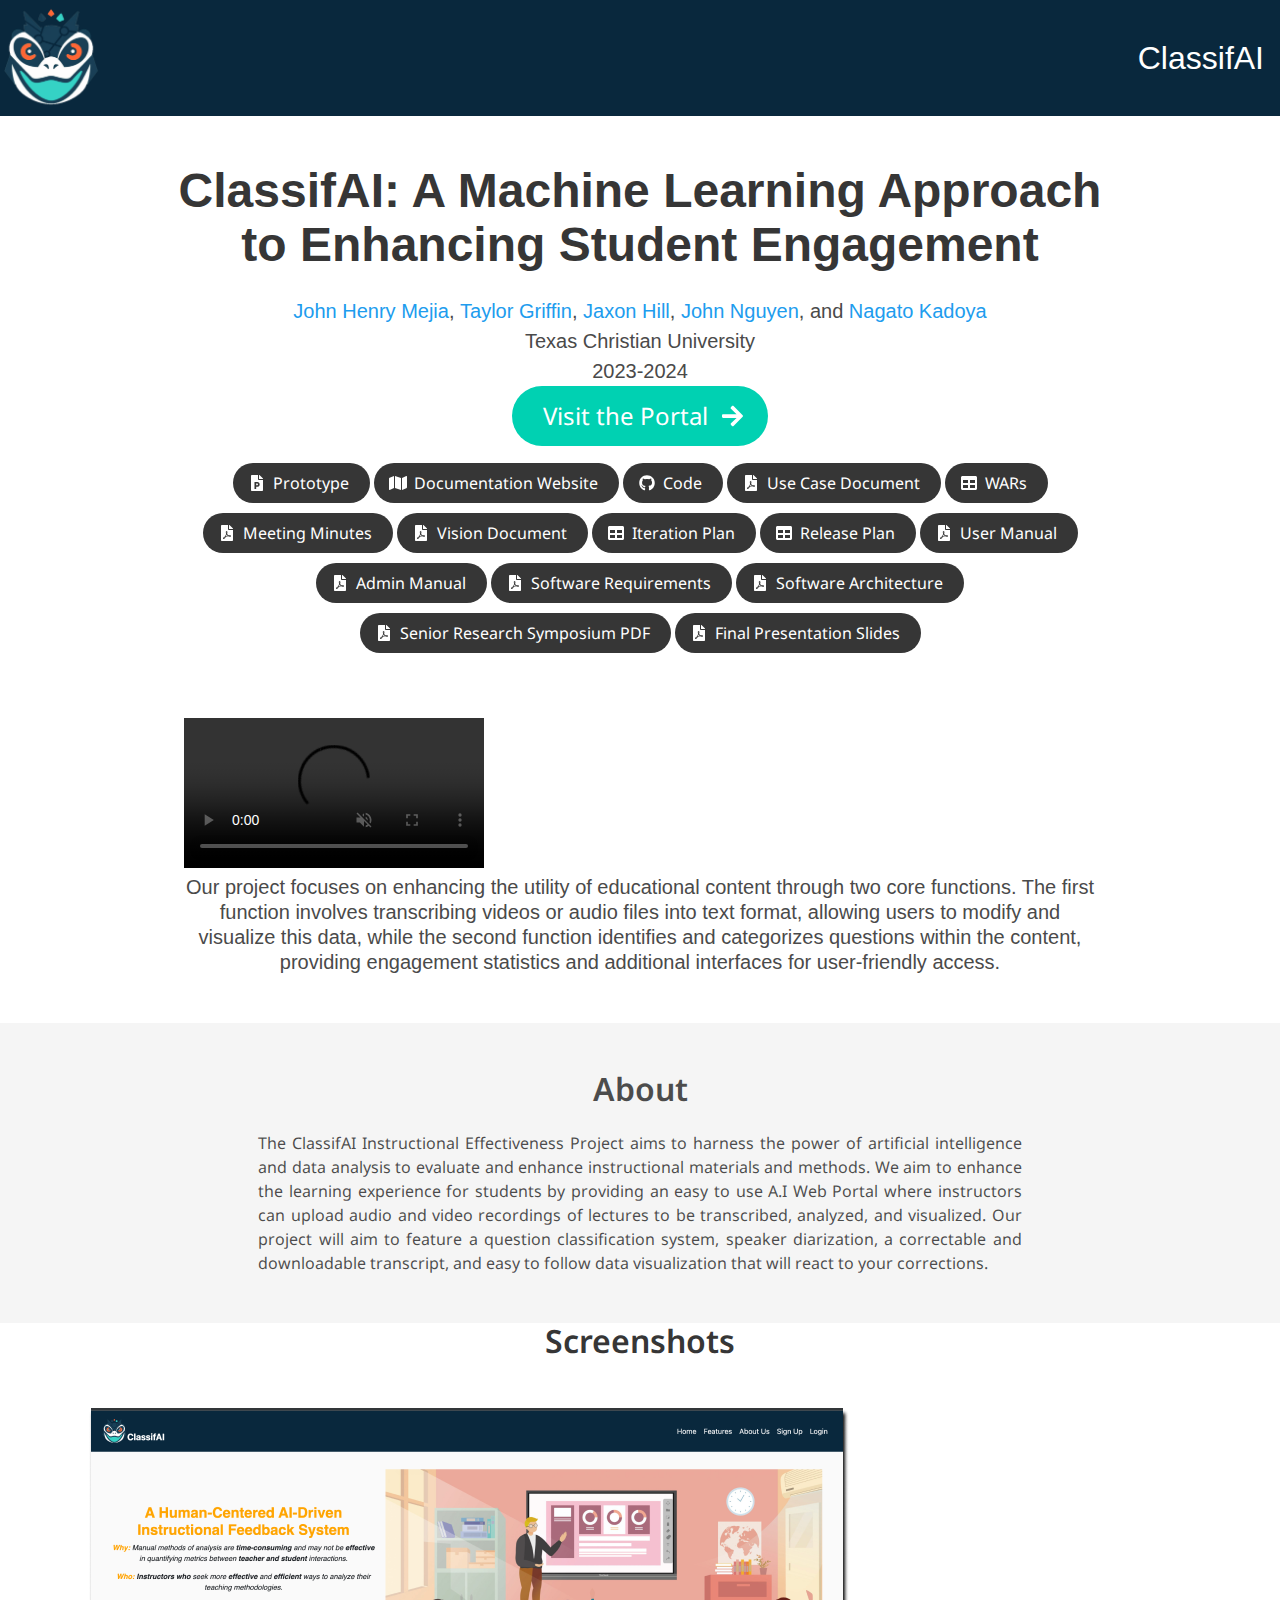
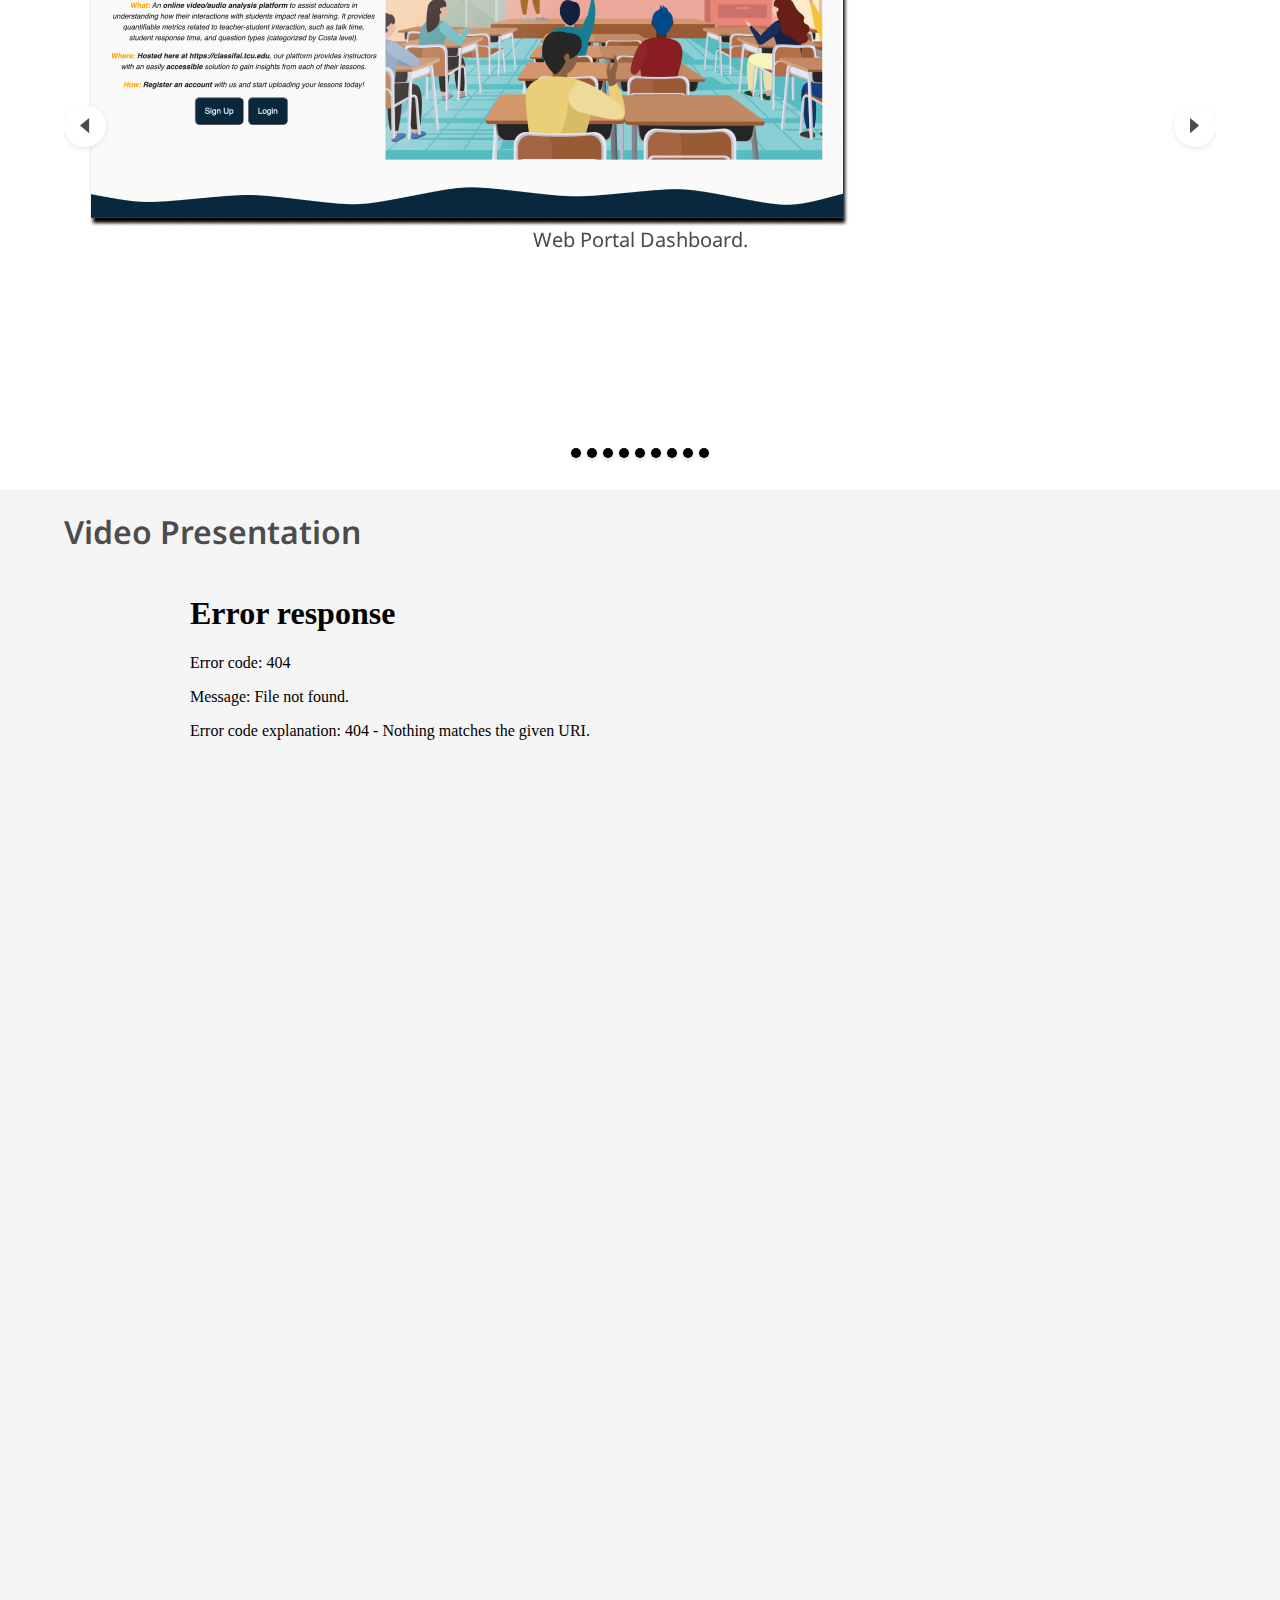
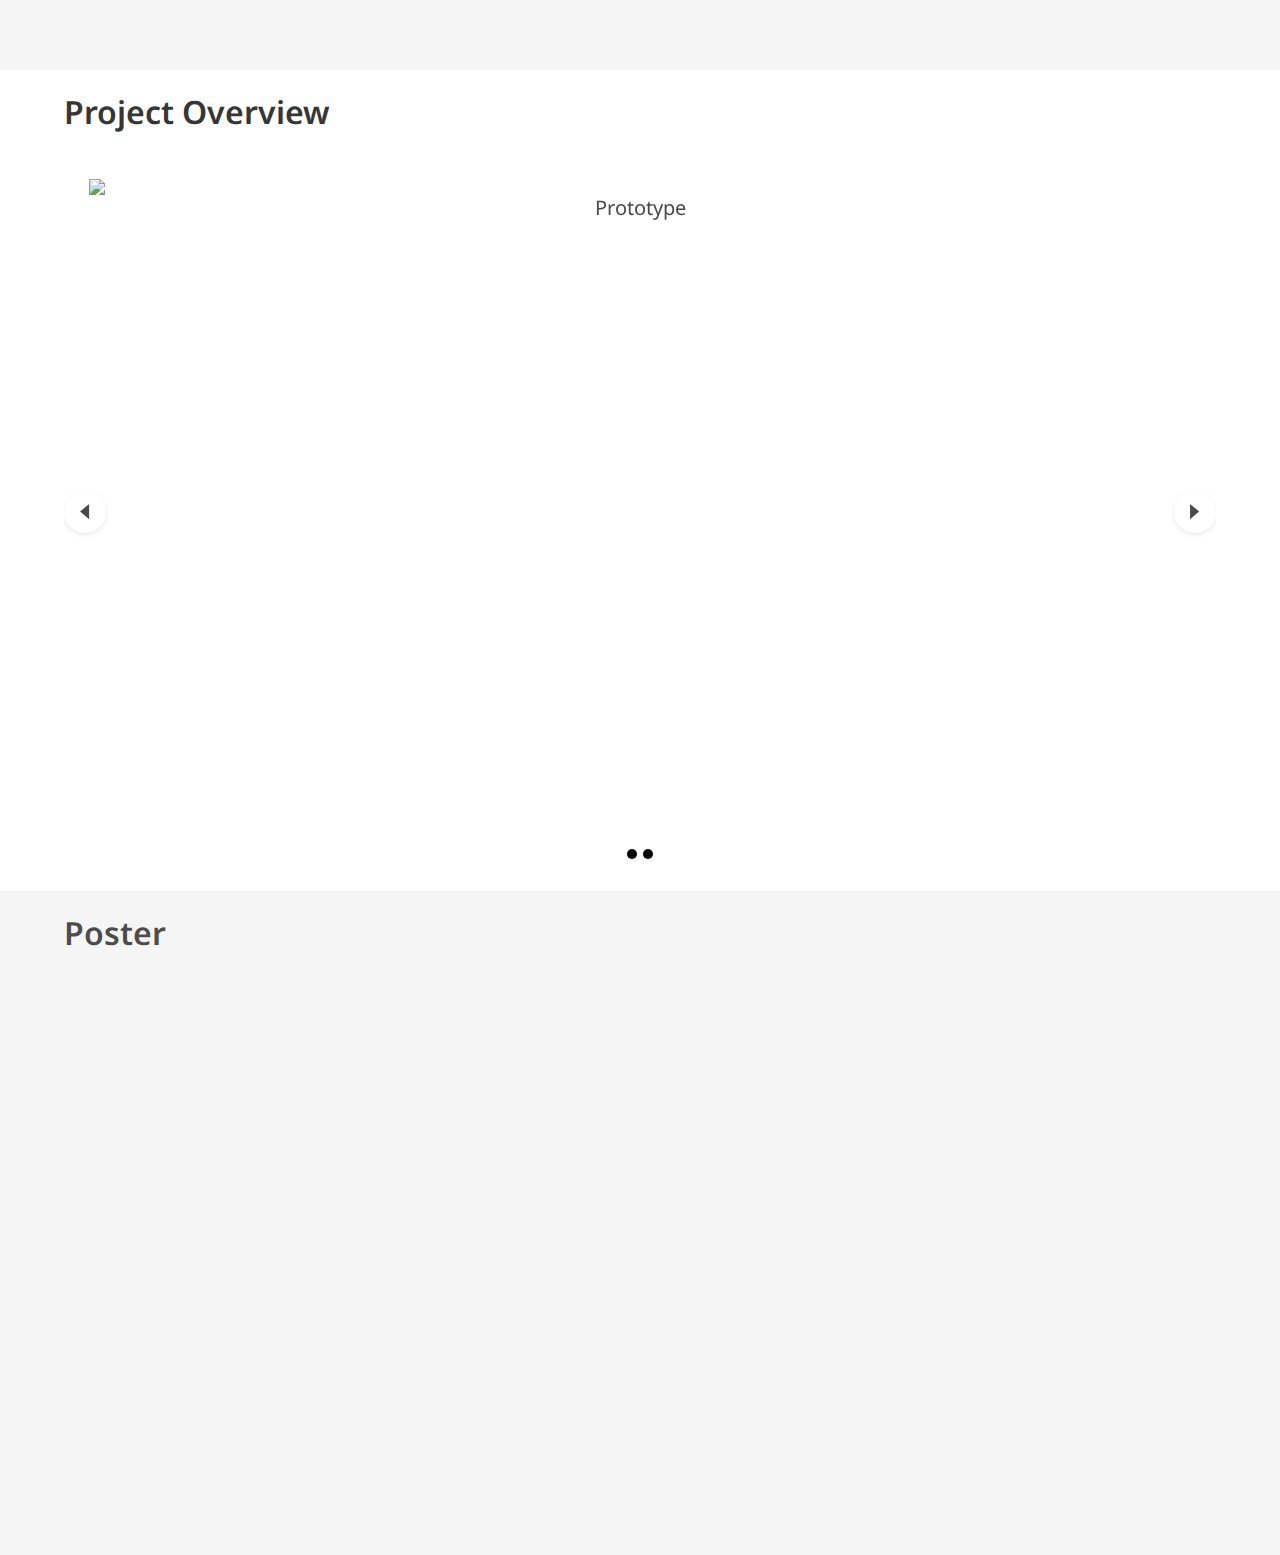
==== commit 3aa2ba44: "fix /" ====
--- a/index.html
+++ b/index.html
@@ -168,8 +168,18 @@
         </a>
       </span>
 
+      <span class="link-block">
+        <a href="static/pdf/ClassifAI Release Plan - Sheet1.pdf" target="_blank"
+        class="external-link button is-normal is-rounded is-dark">
+        <span class="icon">
+          <i class="fas fa-table"></i>
+        </span>
+        <span>Release Plan</span>
+      </a>
+    </span>
+
         <span class="link-block">
-          <a href="https://docs.google.com/document/d/1NIPrvr2pHRIkSKUYlAjg8xSm9G6tYCXcWAf358Btor8/edit?usp=sharing" target="_blank"
+          <a href="static/pdf/ClassifAI User Manual.docx.pdf" target="_blank"
           class="external-link button is-normal is-rounded is-dark">
           <span class="icon">
             <i class="fas fa-file-pdf"></i>
@@ -216,6 +226,16 @@
     </span>
     <span>Senior Research Symposium PDF</span>
   </a>
+</span>
+
+<span class="link-block">
+  <a href="static/pdf/Final Presentation ClassifAI.pdf" target="_blank"
+  class="external-link button is-normal is-rounded is-dark">
+  <span class="icon">
+    <i class="fas fa-file-pdf"></i>
+  </span>
+  <span>Final Presentation Slides</span>
+</a>
 </span>
 
 
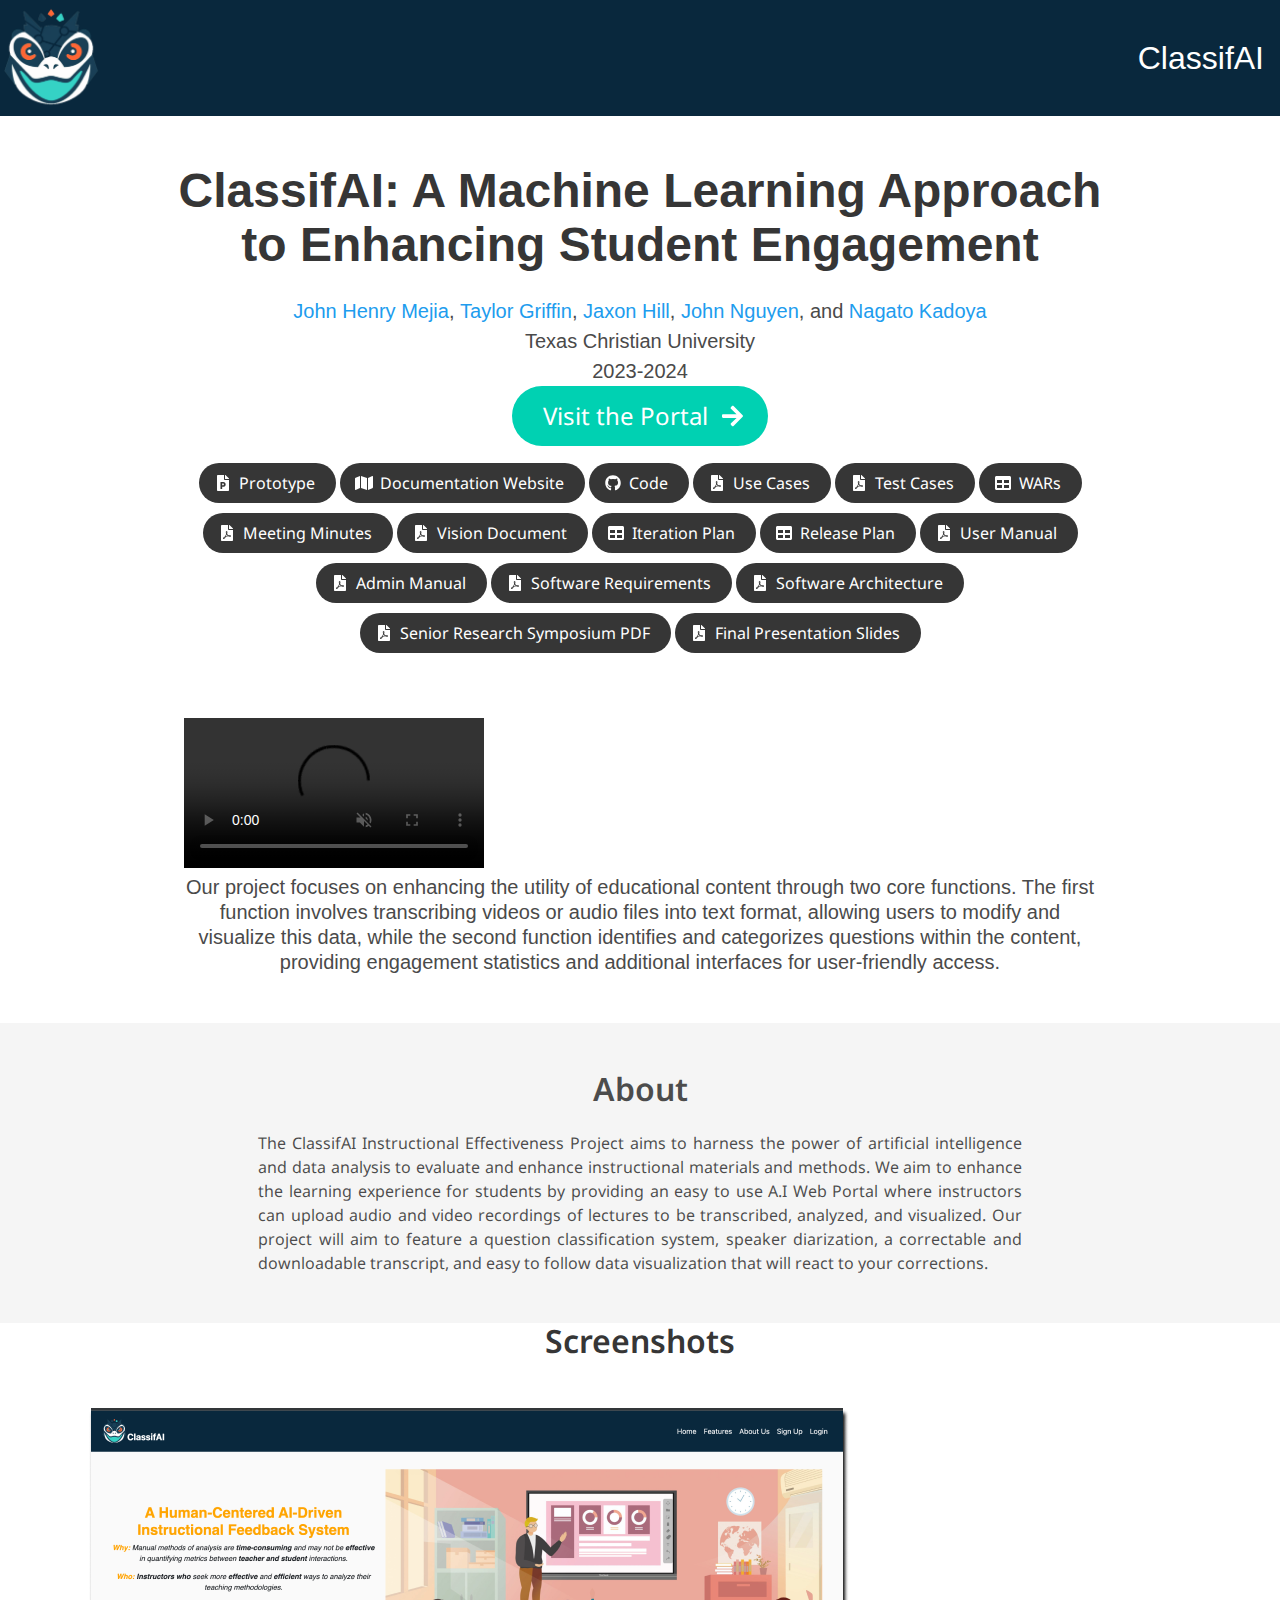
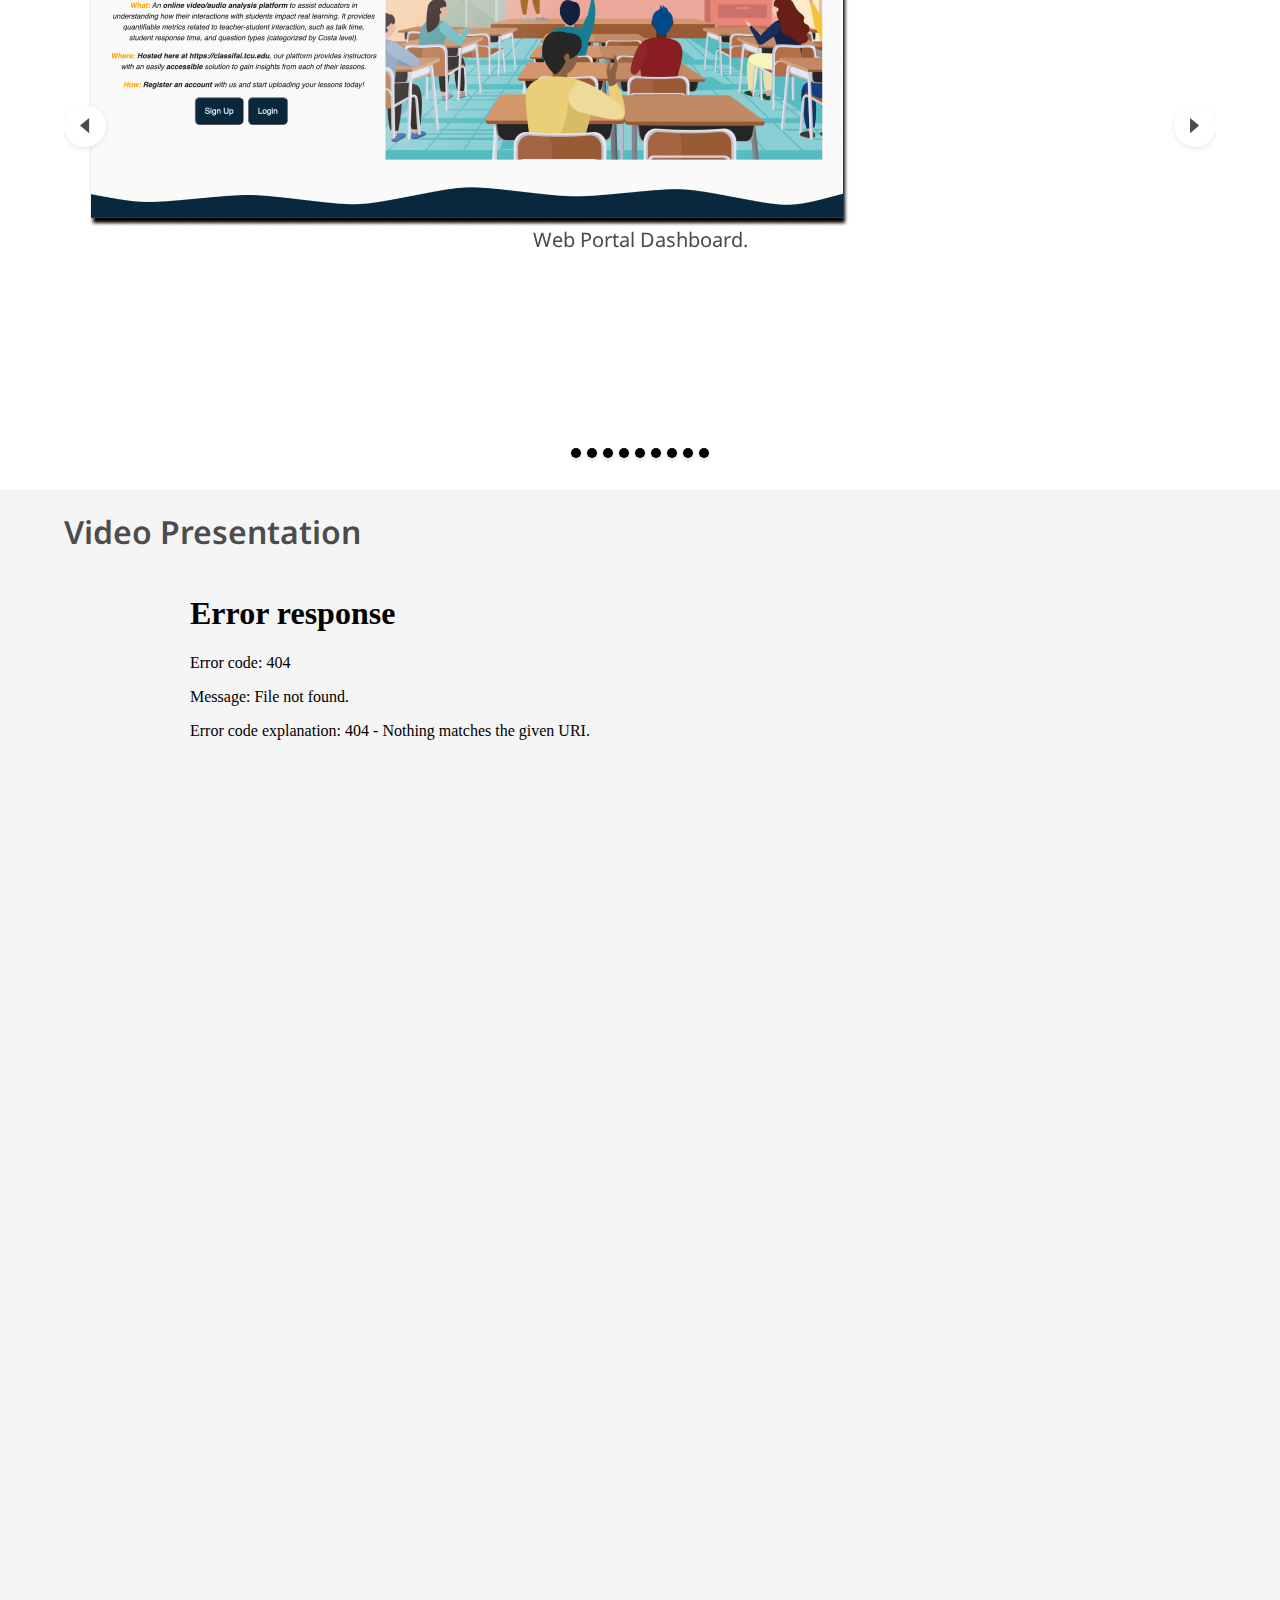
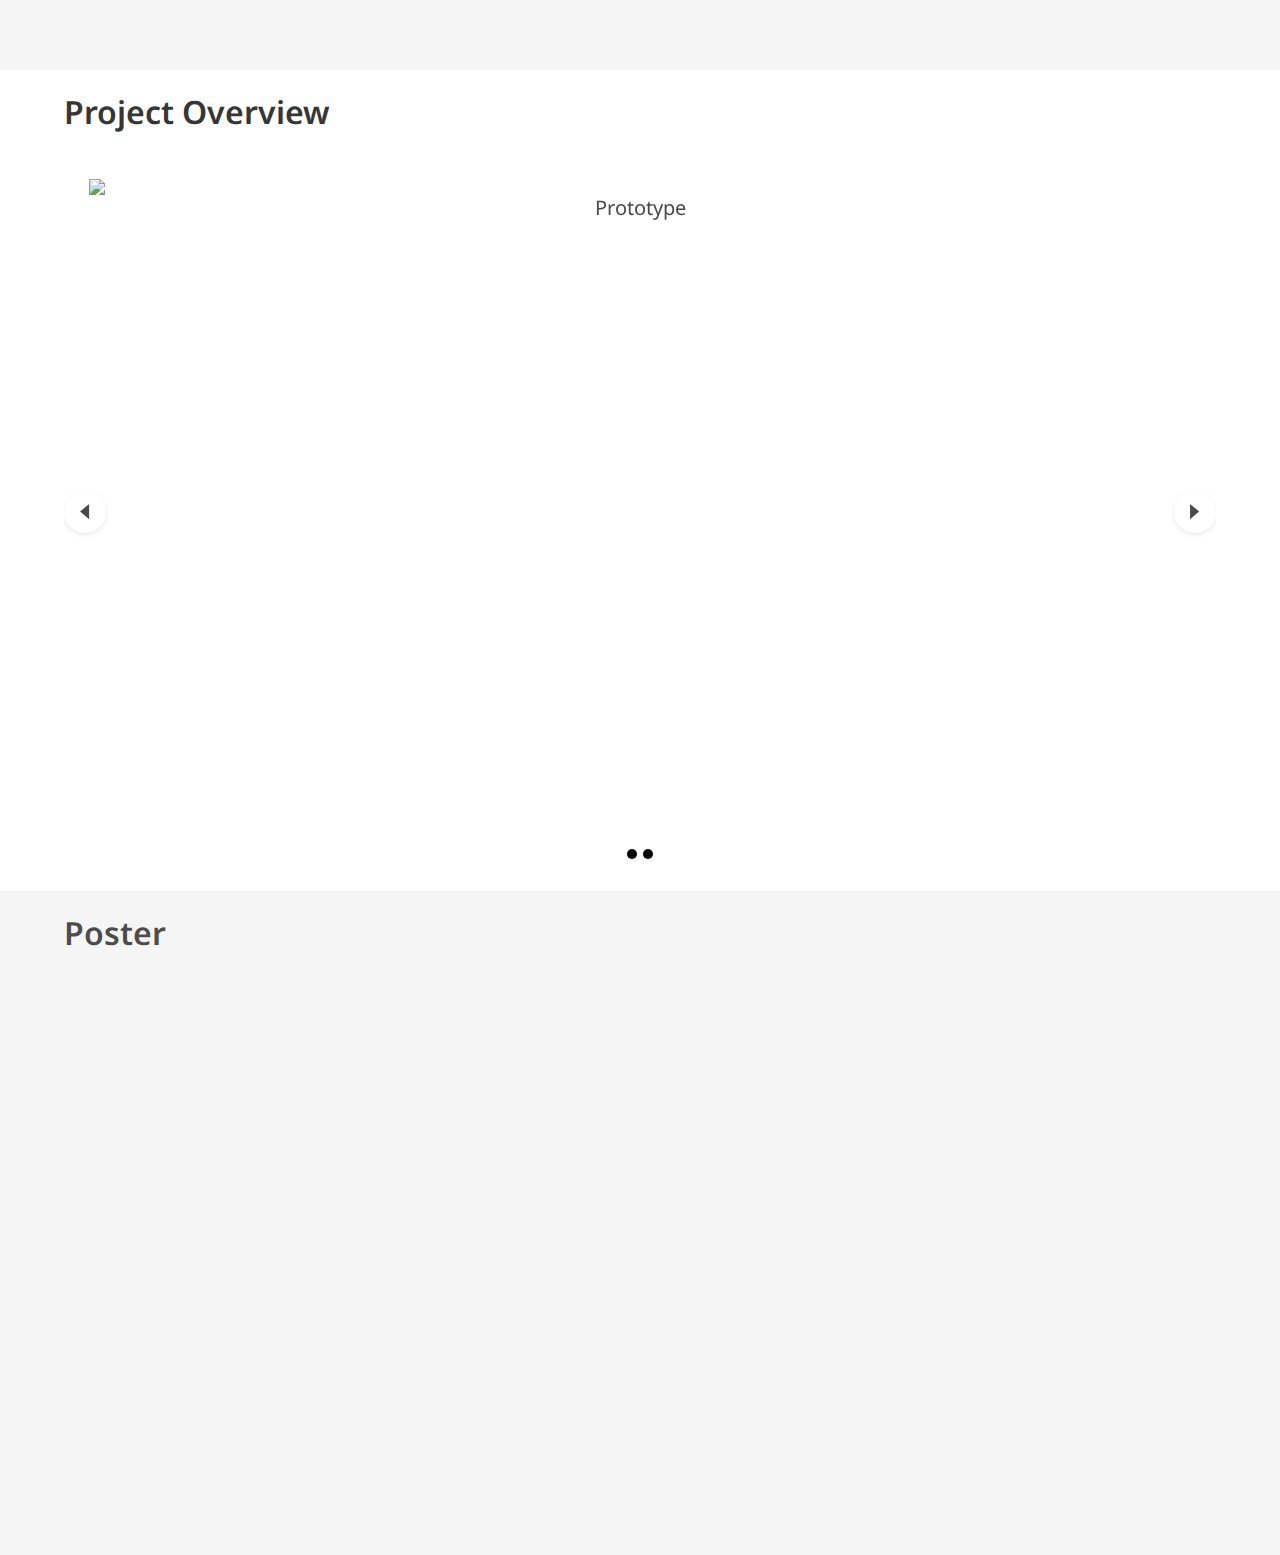
==== commit 4d8aecc6: "add use case pdf" ====
--- a/index.html
+++ b/index.html
@@ -118,14 +118,24 @@
 
                 <!-- Use Cases link -->
                 <span class="link-block">
-                  <a href="https://docs.google.com/document/d/1G4aIGDudgNQSX2J5MN2lvO1HudqIqqFAr1WzcvQKmfA/edit?usp=sharing" target="_blank"
+                  <a href="static/pdf/Use Cases_ ClassifAI.pdf" target="_blank"
                   class="external-link button is-normal is-rounded is-dark">
                   <span class="icon">
                     <i class="fas fa-file-pdf"></i>
                   </span>
-                  <span>Use Case Document</span>
+                  <span>Use Cases</span>
                 </a>
               </span>
+
+              <span class="link-block">
+                <a href="static/pdf/Test Cases ClassifAI.pdf" target="_blank"
+                class="external-link button is-normal is-rounded is-dark">
+                <span class="icon">
+                  <i class="fas fa-file-pdf"></i>
+                </span>
+                <span>Test Cases</span>
+              </a>
+            </span>
 
               <!-- WARs-->
               <span class="link-block">
@@ -149,7 +159,7 @@
           </span>
 
           <span class="link-block">
-            <a href="https://docs.google.com/document/d/18z2YCrv5iPMysDiaPw4swa0SFzvJuolq/edit?usp=sharing&ouid=105761572527566440383&rtpof=true&sd=true" target="_blank"
+            <a href="static/pdf/Vision and Scope.pdf" target="_blank"
             class="external-link button is-normal is-rounded is-dark">
             <span class="icon">
               <i class="fas fa-file-pdf"></i>
@@ -159,7 +169,7 @@
         </span>
 
         <span class="link-block">
-          <a href="https://docs.google.com/spreadsheets/d/18JsHRha0zRxG9A4trzXUjGxKl_0ppRaXBX1MIkjZe9Y/edit?usp=sharing" target="_blank"
+          <a href="static/pdf/Iteration Plan.pdf" target="_blank"
           class="external-link button is-normal is-rounded is-dark">
           <span class="icon">
             <i class="fas fa-table"></i>
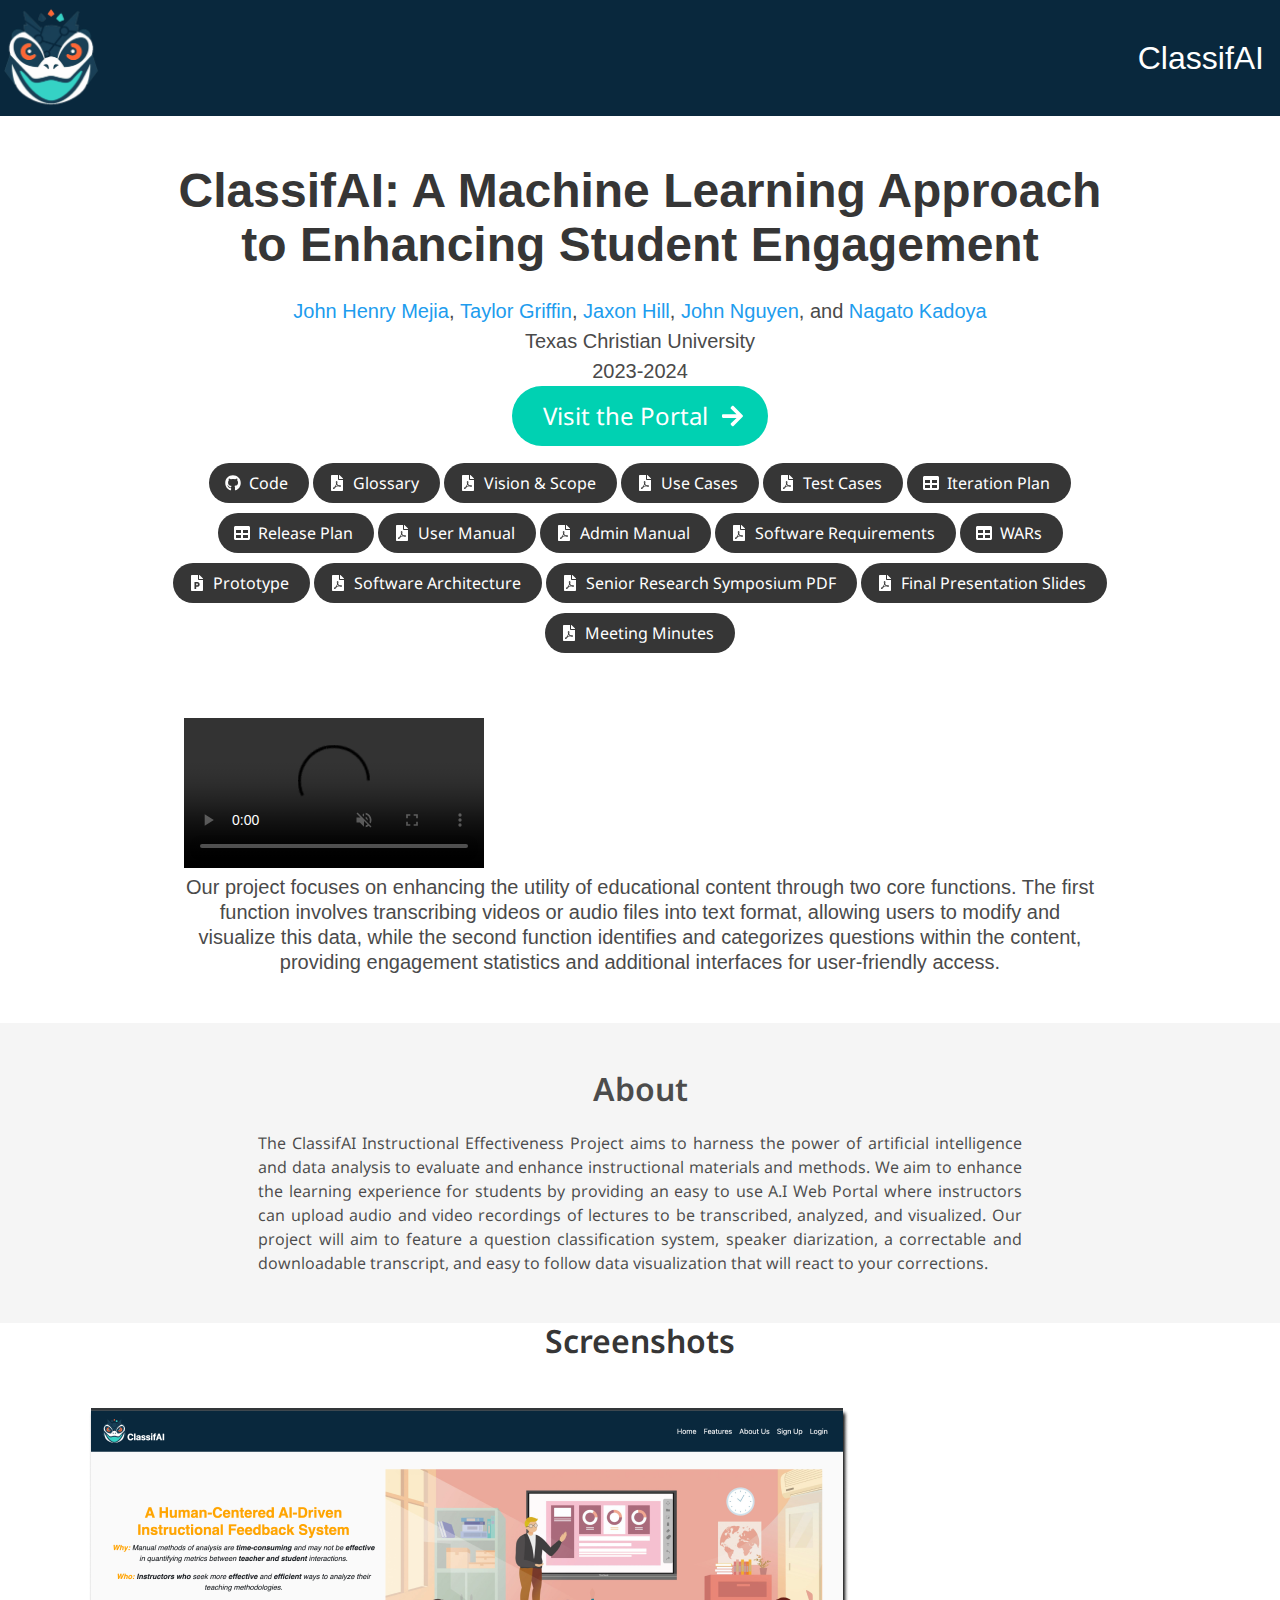
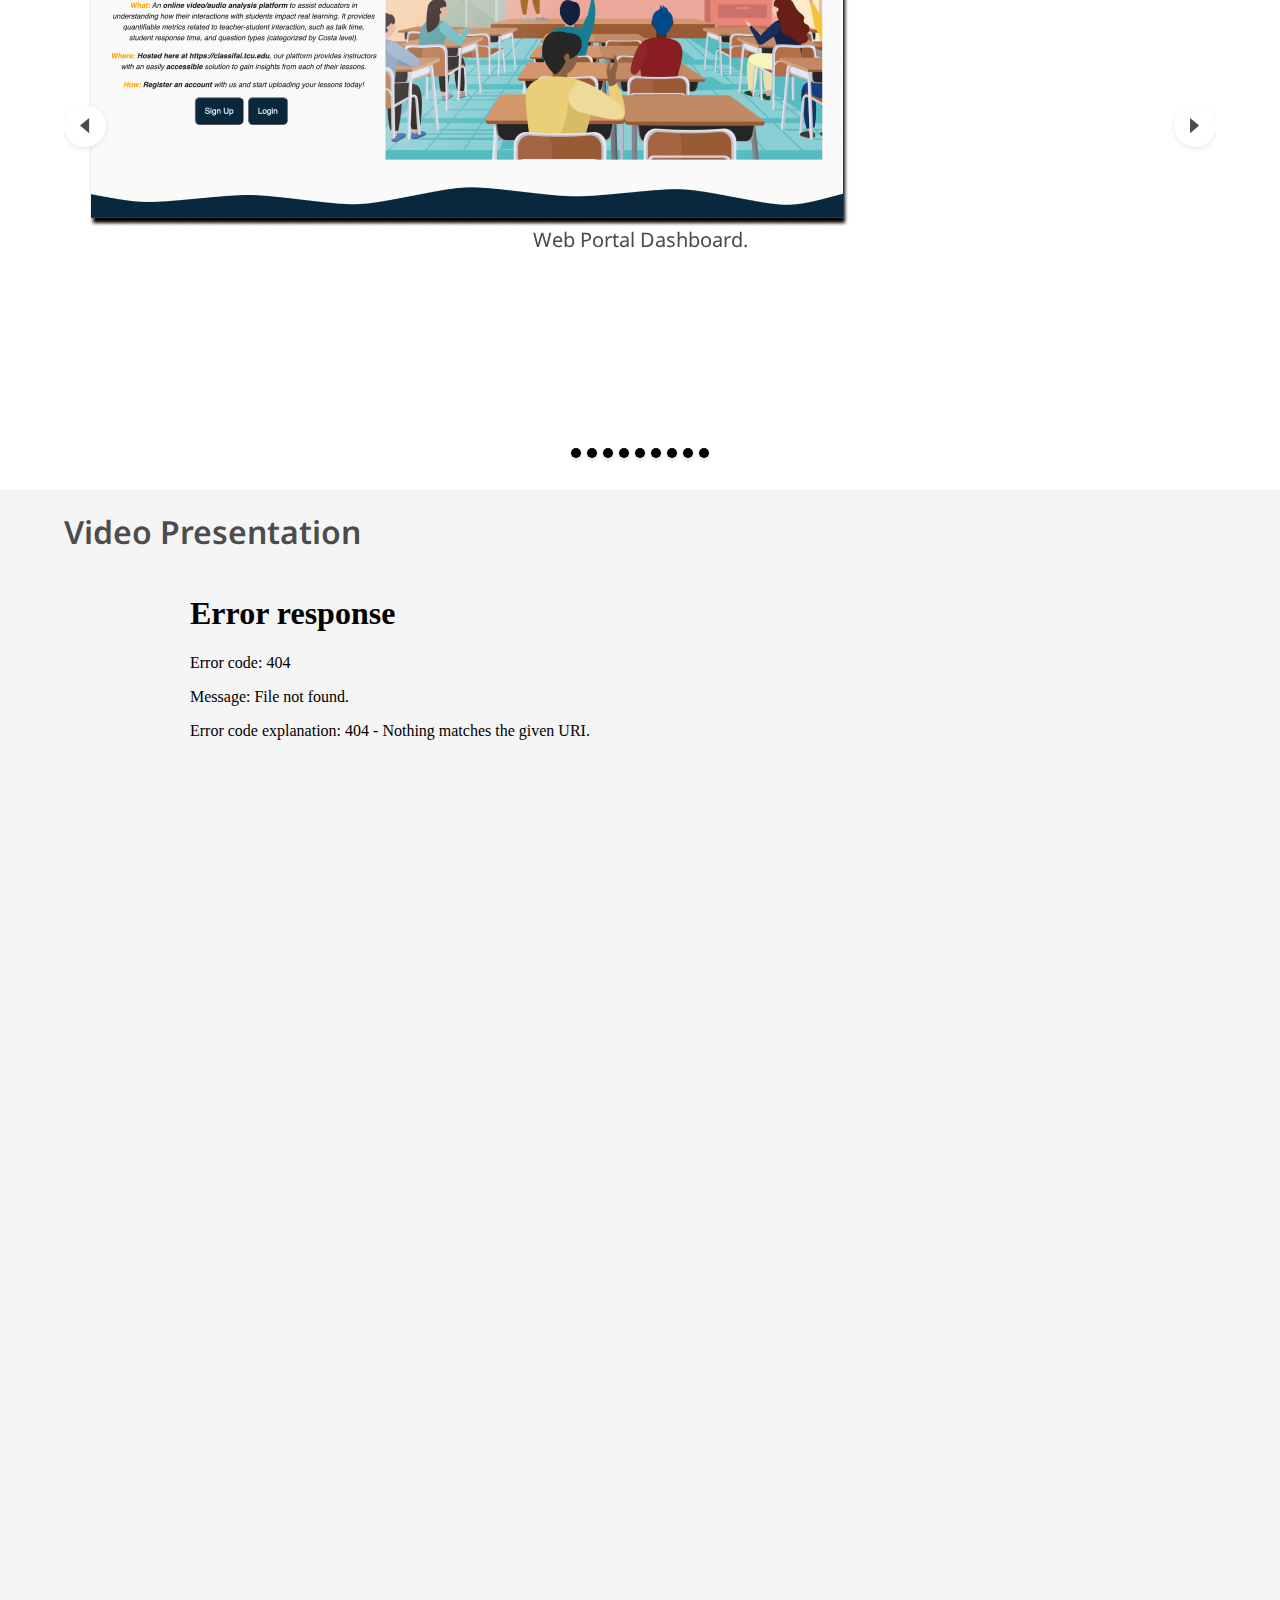
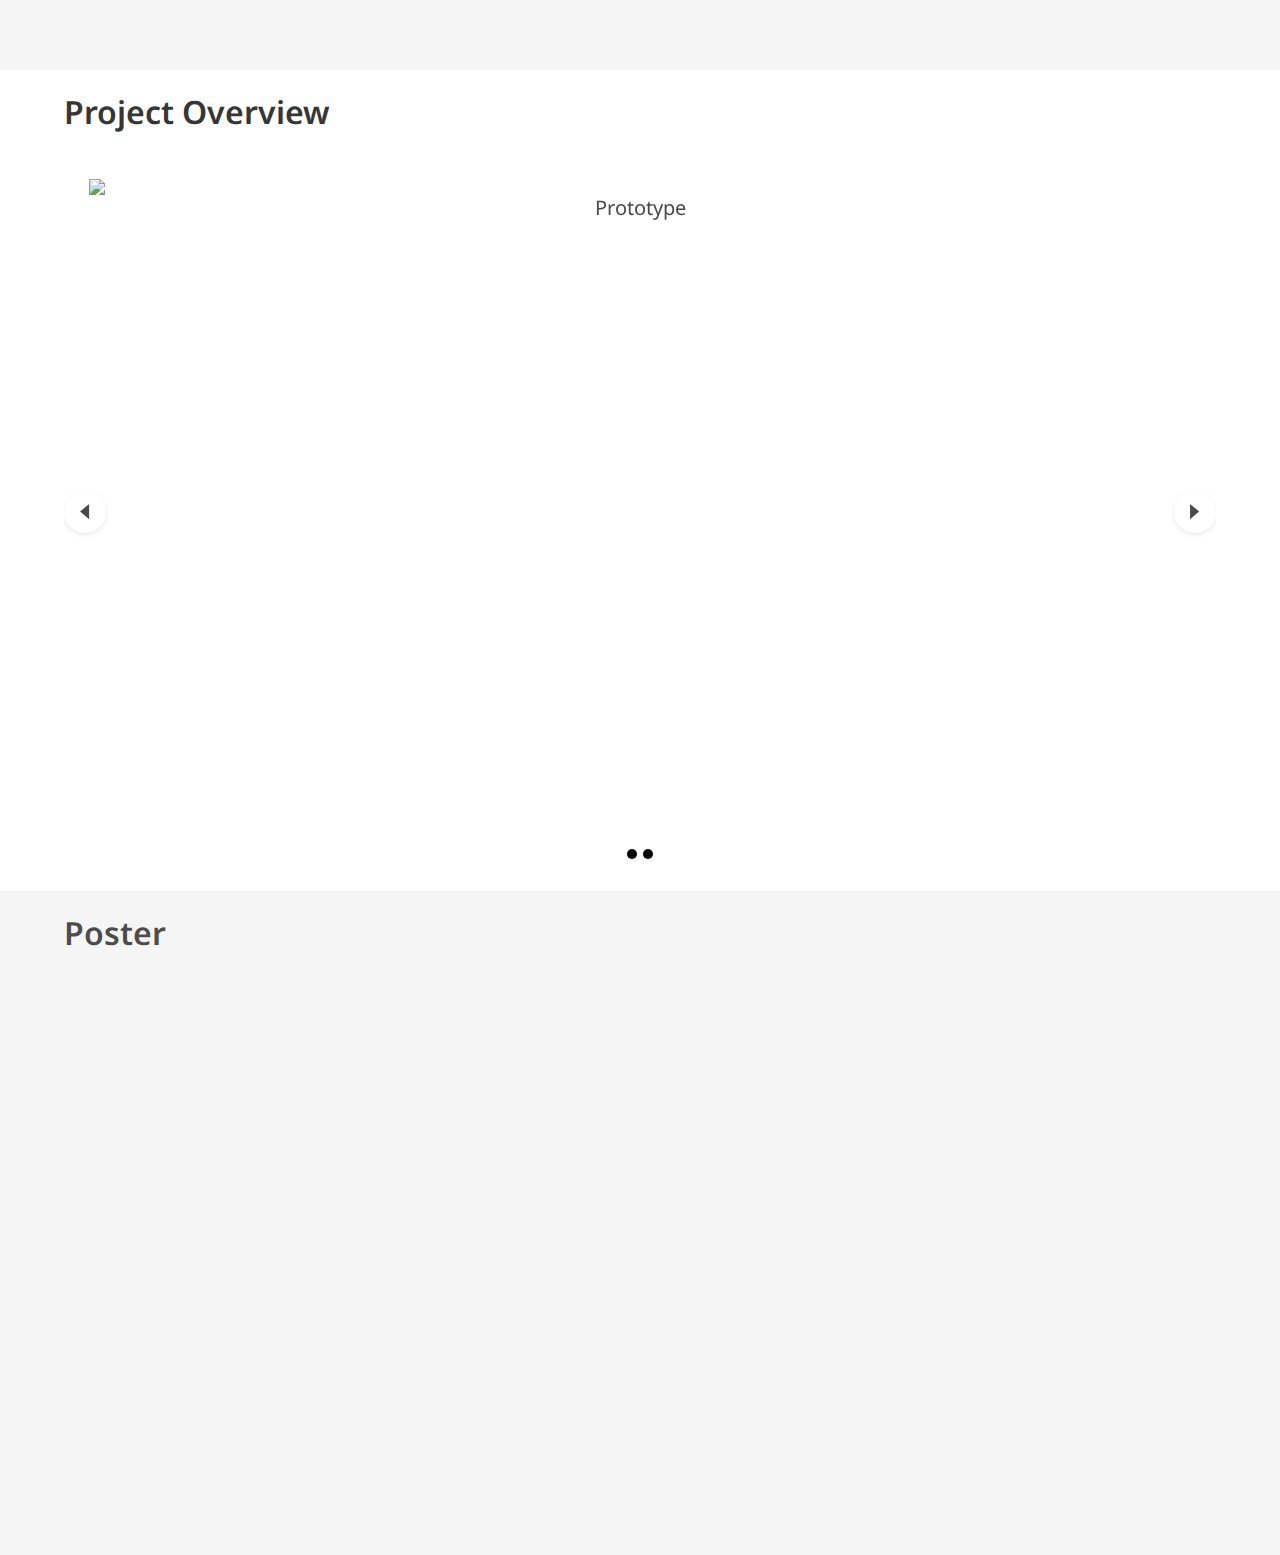
==== commit e3b40e79: "SRS pdf" ====
--- a/index.html
+++ b/index.html
@@ -1,31 +1,33 @@
 <!DOCTYPE html>
 <html>
+
 <head>
   <meta charset="utf-8">
   <!-- Meta tags for social media banners, these should be filled in appropriatly as they are your "business card" -->
   <!-- Replace the content tag with appropriate information -->
-  <meta name="description" content="ClassifAI enhances educational content by transcribing video and audio into text for user modification and categorizes questions, offering engagement insights and user-friendly access.">
-  <meta property="og:title" content="ClassifAI"/>
-  <meta property="og:description" content="ClassifAI enhances educational content by transcribing video and audio into text for user modification and categorizes questions, offering engagement insights and user-friendly access."/>
-  <meta property="og:url" content="https://classifai.tcu.edu"/>
+  <meta name="description"
+    content="ClassifAI enhances educational content by transcribing video and audio into text for user modification and categorizes questions, offering engagement insights and user-friendly access.">
+  <meta property="og:title" content="ClassifAI" />
+  <meta property="og:description"
+    content="ClassifAI enhances educational content by transcribing video and audio into text for user modification and categorizes questions, offering engagement insights and user-friendly access." />
+  <meta property="og:url" content="https://classifai.tcu.edu" />
   <!-- Path to banner image, should be in the path listed below. Optimal dimenssions are 1200X630-->
   <meta property="og:image" content="static/images/logo.png" />
-  <meta property="og:image:width" content="1200"/>
-  <meta property="og:image:height" content="630"/>
+  <meta property="og:image:width" content="1200" />
+  <meta property="og:image:height" content="630" />
   <meta name="viewport" content="width=device-width, initial-scale=1">
-  <meta name="keywords" content="ClassifAI, educational content, transcribing, video, audio, text, modification, categorizes questions, engagement insights, user-friendly access">
+  <meta name="keywords"
+    content="ClassifAI, educational content, transcribing, video, audio, text, modification, categorizes questions, engagement insights, user-friendly access">
 
   <title>ClassifAI Riogrande</title>
   <link rel="icon" type="image/x-icon" href="static/images/logo.png">
-  <link href="https://fonts.googleapis.com/css?family=Google+Sans|Noto+Sans|Castoro"
-  rel="stylesheet">
+  <link href="https://fonts.googleapis.com/css?family=Google+Sans|Noto+Sans|Castoro" rel="stylesheet">
 
   <link rel="stylesheet" href="static/css/bulma.min.css">
   <link rel="stylesheet" href="static/css/bulma-carousel.min.css">
   <link rel="stylesheet" href="static/css/bulma-slider.min.css">
   <link rel="stylesheet" href="static/css/fontawesome.all.min.css">
-  <link rel="stylesheet"
-  href="https://cdn.jsdelivr.net/gh/jpswalsh/academicons@1/css/academicons.min.css">
+  <link rel="stylesheet" href="https://cdn.jsdelivr.net/gh/jpswalsh/academicons@1/css/academicons.min.css">
   <link rel="stylesheet" href="static/css/index.css">
 
   <script src="https://ajax.googleapis.com/ajax/libs/jquery/3.5.1/jquery.min.js"></script>
@@ -35,15 +37,17 @@
   <script src="static/js/bulma-slider.min.js"></script>
   <script src="static/js/index.js"></script>
 </head>
+
 <body>
 
 
-    <header style="background-color: #09283d; color: #fff; display: flex; justify-content: space-between; align-items: center; padding: 0rem;">
-      <img src="static/images/logo.png" alt="ClassifAI logo" style="width: 8vw;">
-      <h2 class="header-title" style="padding-right: 1rem; font-size: 2rem; margin: 0;">ClassifAI</h2>
-    </header>
-
-  
+  <header
+    style="background-color: #09283d; color: #fff; display: flex; justify-content: space-between; align-items: center; padding: 0rem;">
+    <img src="static/images/logo.png" alt="ClassifAI logo" style="width: 8vw;">
+    <h2 class="header-title" style="padding-right: 1rem; font-size: 2rem; margin: 0;">ClassifAI</h2>
+  </header>
+
+
 
 
   <section class="hero">
@@ -51,393 +55,400 @@
       <div class="container is-max-desktop">
         <div class="columns is-centered">
           <div class="column has-text-centered">
-            <h1 class="title is-1 publication-title">ClassifAI: A Machine Learning Approach to Enhancing Student Engagement</h1>
+            <h1 class="title is-1 publication-title">ClassifAI: A Machine Learning Approach to Enhancing Student
+              Engagement</h1>
             <div class="is-size-5 publication-authors">
               <!-- Paper authors -->
               <span class="author-block">
                 <a href="https://github.com/jhmejia" target="_blank">John Henry Mejia</a>,</span>
-                <span class="author-block">
-                  <a href="https://github.com/imtaylorgriffin" target="_blank">Taylor Griffin</a>,</span>
-                  <span class="author-block">
-                    <a href="https://github.com/jaxonhill1" target="_blank">Jaxon Hill</a>, </span>
-                    <span class="author-block">
-                      <a href="https://github.com/j4ninja" target="_blank">John Nguyen</a>, and </span>
-                      <span class="author-block">
-                        <a href="https://github.com/nagato0519" target="_blank">Nagato Kadoya</a></span>
-                      </span>
-                  </div>
-
-                  <div class="is-size-5 publication-authors">
-                    <span class="author-block">Texas Christian University<br>2023-2024</span>
-                  </div>
-
-                  <!-- Large blue centered button with arrow icon -->
-                  <div style="text-align:center;">
-                    <a href="https://classifai.tcu.edu/" class="button is-primary is-rounded is-large">
-                      <span>Visit the Portal</span>
-                      <span class="icon">
-                        <i class="fas fa-arrow-right"></i>
-                      </span>
-                    </a>
-                  </div>
-
-                  <div class="column has-text-centered">
-                    <div class="publication-links">
-                         <!-- Prototype link -->
-                      <span class="link-block">
-                        <a href="https://docs.google.com/presentation/d/17hXpv0dRdNSmsVpQDhS2xt-WULMmH0p4ka9K9jZfDzs/edit?usp=sharing" target="_blank"
-                        class="external-link button is-normal is-rounded is-dark">
-                        <span class="icon">
-                          <i class="fas fa-file-powerpoint"></i>
-                        </span>
-                        <span>Prototype</span>
-                      </a>
+              <span class="author-block">
+                <a href="https://github.com/imtaylorgriffin" target="_blank">Taylor Griffin</a>,</span>
+              <span class="author-block">
+                <a href="https://github.com/jaxonhill1" target="_blank">Jaxon Hill</a>, </span>
+              <span class="author-block">
+                <a href="https://github.com/j4ninja" target="_blank">John Nguyen</a>, and </span>
+              <span class="author-block">
+                <a href="https://github.com/nagato0519" target="_blank">Nagato Kadoya</a></span>
+              </span>
+            </div>
+
+            <div class="is-size-5 publication-authors">
+              <span class="author-block">Texas Christian University<br>2023-2024</span>
+            </div>
+
+            <!-- Large blue centered button with arrow icon -->
+            <div style="text-align:center;">
+              <a href="https://classifai.tcu.edu/" class="button is-primary is-rounded is-large">
+                <span>Visit the Portal</span>
+                <span class="icon">
+                  <i class="fas fa-arrow-right"></i>
+                </span>
+              </a>
+            </div>
+
+            <div class="column has-text-centered">
+
+              <!-- Github link -->
+              <span class="link-block">
+                <a href="https://github.com/TCU-ClassifAI/" target="_blank"
+                  class="external-link button is-normal is-rounded is-dark">
+                  <span class="icon">
+                    <i class="fab fa-github"></i>
+                  </span>
+                  <span>Code</span>
+                </a>
+              </span>
+
+              <span class="link-block">
+                <a href="static/pdf/Glossary_ClassifAi.pdf" target="_blank"
+                  class="external-link button is-normal is-rounded is-dark">
+                  <span class="icon">
+                    <i class="fas fa-file-pdf"></i>
+                  </span>
+                  <span>Glossary</span>
+                </a>
+              </span>
+
+              <span class="link-block">
+                <a href="static/pdf/Vision and Scope.pdf" target="_blank"
+                  class="external-link button is-normal is-rounded is-dark">
+                  <span class="icon">
+                    <i class="fas fa-file-pdf"></i>
+                  </span>
+                  <span>Vision & Scope</span>
+                </a>
+              </span>
+
+              <!-- Use Cases link -->
+              <span class="link-block">
+                <a href="static/pdf/Use Cases_ ClassifAI.pdf" target="_blank"
+                  class="external-link button is-normal is-rounded is-dark">
+                  <span class="icon">
+                    <i class="fas fa-file-pdf"></i>
+                  </span>
+                  <span>Use Cases</span>
+                </a>
+              </span>
+
+              <span class="link-block">
+                <a href="static/pdf/Test Cases ClassifAI.pdf" target="_blank"
+                  class="external-link button is-normal is-rounded is-dark">
+                  <span class="icon">
+                    <i class="fas fa-file-pdf"></i>
+                  </span>
+                  <span>Test Cases</span>
+                </a>
+              </span>
+
+              <span class="link-block">
+                <a href="static/pdf/Iteration Plan.pdf" target="_blank"
+                  class="external-link button is-normal is-rounded is-dark">
+                  <span class="icon">
+                    <i class="fas fa-table"></i>
+                  </span>
+                  <span>Iteration Plan</span>
+                </a>
+              </span>
+
+              <span class="link-block">
+                <a href="static/pdf/ClassifAI Release Plan - Sheet1.pdf" target="_blank"
+                  class="external-link button is-normal is-rounded is-dark">
+                  <span class="icon">
+                    <i class="fas fa-table"></i>
+                  </span>
+                  <span>Release Plan</span>
+                </a>
+              </span>
+
+              <span class="link-block">
+                <a href="static/pdf/ClassifAI User Manual.docx.pdf" target="_blank"
+                  class="external-link button is-normal is-rounded is-dark">
+                  <span class="icon">
+                    <i class="fas fa-file-pdf"></i>
+                  </span>
+                  <span>User Manual</span>
+                </a>
+              </span>
+
+              <!-- Documentation Website link -->
+              <span class="link-block">
+                <a href="https://tcu-classifai.github.io/classifAI-engine/" target="_blank"
+                  class="external-link button is-normal is-rounded is-dark">
+                  <span class="icon">
+                    <i class="fas fa-file-pdf"></i>
+                  </span>
+                  <span>Admin Manual</span>
+                </a>
+              </span>
+
+              <span class="link-block">
+                <a href="static/pdf/4 Software Requirements Specification.pdf" target="_blank"
+                  class="external-link button is-normal is-rounded is-dark">
+                  <span class="icon">
+                    <i class="fas fa-file-pdf"></i>
+                  </span>
+                  <span>Software Requirements</span>
+                </a>
+              </span>
+
+              <!-- WARs-->
+              <span class="link-block">
+                <a href="https://docs.google.com/spreadsheets/d/1JFOBwUvS_fDNMfZ16qQRiJgfNkJj1yg5/edit?usp=sharing&ouid=108568911937007118802&rtpof=true&sd=true"
+                  target="_blank" class="external-link button is-normal is-rounded is-dark">
+                  <span class="icon">
+                    <i class="fas fa-table"></i>
+                  </span>
+                  <span>WARs</span>
+                </a>
+              </span>
+
+            
+
+              <div class="publication-links">
+                <!-- Prototype link -->
+                <span class="link-block">
+                  <a href="https://docs.google.com/presentation/d/17hXpv0dRdNSmsVpQDhS2xt-WULMmH0p4ka9K9jZfDzs/edit?usp=sharing"
+                    target="_blank" class="external-link button is-normal is-rounded is-dark">
+                    <span class="icon">
+                      <i class="fas fa-file-powerpoint"></i>
                     </span>
-
-                    <!-- Documentation Website link -->
-                    <span class="link-block">
-                      <a href="https://tcu-classifai.github.io/classifAI-engine/" target="_blank"
-                      class="external-link button is-normal is-rounded is-dark">
-                      <span class="icon">
-                        <i class="fas fa-map"></i>
-                      </span>
-                      <span>Documentation Website</span>
-                    </a>
-                  </span>
-
-                  <!-- Github link -->
-                  <span class="link-block">
-                    <a href="https://github.com/TCU-ClassifAI/" target="_blank"
+                    <span>Prototype</span>
+                  </a>
+                </span>
+
+                <span class="link-block">
+                  <a href="https://docs.google.com/document/d/1NIPrvr2pHRIkSKUYlAjg8xSm9G6tYCXcWAf358Btor8/edit?usp=sharing"
+                    target="_blank" class="external-link button is-normal is-rounded is-dark">
+                    <span class="icon">
+                      <i class="fas fa-file-pdf"></i>
+                    </span>
+                    <span>Software Architecture</span>
+                  </a>
+                </span>
+
+                <span class="link-block">
+                  <a href="static/pdf/Classifai_SRS_Poster.pdf" target="_blank"
                     class="external-link button is-normal is-rounded is-dark">
                     <span class="icon">
-                      <i class="fab fa-github"></i>
+                      <i class="fas fa-file-pdf"></i>
                     </span>
-                    <span>Code</span>
+                    <span>Senior Research Symposium PDF</span>
                   </a>
                 </span>
 
-                <!-- Use Cases link -->
                 <span class="link-block">
-                  <a href="static/pdf/Use Cases_ ClassifAI.pdf" target="_blank"
-                  class="external-link button is-normal is-rounded is-dark">
-                  <span class="icon">
-                    <i class="fas fa-file-pdf"></i>
-                  </span>
-                  <span>Use Cases</span>
-                </a>
-              </span>
-
-              <span class="link-block">
-                <a href="static/pdf/Test Cases ClassifAI.pdf" target="_blank"
-                class="external-link button is-normal is-rounded is-dark">
-                <span class="icon">
-                  <i class="fas fa-file-pdf"></i>
+                  <a href="static/pdf/Final Presentation ClassifAI.pdf" target="_blank"
+                    class="external-link button is-normal is-rounded is-dark">
+                    <span class="icon">
+                      <i class="fas fa-file-pdf"></i>
+                    </span>
+                    <span>Final Presentation Slides</span>
+                  </a>
                 </span>
-                <span>Test Cases</span>
-              </a>
-            </span>
-
-              <!-- WARs-->
-              <span class="link-block">
-                <a href="https://docs.google.com/spreadsheets/d/1JFOBwUvS_fDNMfZ16qQRiJgfNkJj1yg5/edit?usp=sharing&ouid=108568911937007118802&rtpof=true&sd=true" target="_blank"
-                class="external-link button is-normal is-rounded is-dark">
-                <span class="icon">
-                  <i class="fas fa-table"></i>
+
+                <span class="link-block">
+                  <a href="https://docs.google.com/document/d/1NIPrvr2pHRIkSKUYlAjg8xSm9G6tYCXcWAf358Btor8/edit?usp=sharing"
+                    target="_blank" class="external-link button is-normal is-rounded is-dark">
+                    <span class="icon">
+                      <i class="fas fa-file-pdf"></i>
+                    </span>
+                    <span>Meeting Minutes</span>
+                  </a>
                 </span>
-                <span>WARs</span>
-              </a>
-            </span>
-
-            <span class="link-block">
-              <a href="https://docs.google.com/document/d/1NIPrvr2pHRIkSKUYlAjg8xSm9G6tYCXcWAf358Btor8/edit?usp=sharing" target="_blank"
-              class="external-link button is-normal is-rounded is-dark">
-              <span class="icon">
-                <i class="fas fa-file-pdf"></i>
-              </span>
-              <span>Meeting Minutes</span>
-            </a>
-          </span>
-
-          <span class="link-block">
-            <a href="static/pdf/Vision and Scope.pdf" target="_blank"
-            class="external-link button is-normal is-rounded is-dark">
-            <span class="icon">
-              <i class="fas fa-file-pdf"></i>
-            </span>
-            <span>Vision Document </span>
-          </a>
-        </span>
-
-        <span class="link-block">
-          <a href="static/pdf/Iteration Plan.pdf" target="_blank"
-          class="external-link button is-normal is-rounded is-dark">
-          <span class="icon">
-            <i class="fas fa-table"></i>
-          </span>
-          <span>Iteration Plan</span>
-        </a>
-      </span>
-
-      <span class="link-block">
-        <a href="static/pdf/ClassifAI Release Plan - Sheet1.pdf" target="_blank"
-        class="external-link button is-normal is-rounded is-dark">
-        <span class="icon">
-          <i class="fas fa-table"></i>
-        </span>
-        <span>Release Plan</span>
-      </a>
-    </span>
-
-        <span class="link-block">
-          <a href="static/pdf/ClassifAI User Manual.docx.pdf" target="_blank"
-          class="external-link button is-normal is-rounded is-dark">
-          <span class="icon">
-            <i class="fas fa-file-pdf"></i>
-          </span>
-          <span>User Manual</span>
-        </a>
-      </span>
-
-      <span class="link-block">
-        <a href="https://docs.google.com/document/d/1NIPrvr2pHRIkSKUYlAjg8xSm9G6tYCXcWAf358Btor8/edit?usp=sharing" target="_blank"
-        class="external-link button is-normal is-rounded is-dark">
-        <span class="icon">
-          <i class="fas fa-file-pdf"></i>
-        </span>
-        <span>Admin Manual</span>
-      </a>
-    </span>
-
-    <span class="link-block">
-      <a href="https://docs.google.com/document/d/1NIPrvr2pHRIkSKUYlAjg8xSm9G6tYCXcWAf358Btor8/edit?usp=sharing" target="_blank"
-      class="external-link button is-normal is-rounded is-dark">
-      <span class="icon">
-        <i class="fas fa-file-pdf"></i>
-      </span>
-      <span>Software Requirements</span>
-    </a>
-  </span>
-
-  <span class="link-block">
-    <a href="https://docs.google.com/document/d/1NIPrvr2pHRIkSKUYlAjg8xSm9G6tYCXcWAf358Btor8/edit?usp=sharing" target="_blank"
-    class="external-link button is-normal is-rounded is-dark">
-    <span class="icon">
-      <i class="fas fa-file-pdf"></i>
-    </span>
-    <span>Software Architecture</span>
-  </a>
-</span>
-
-  <span class="link-block">
-    <a href="static/pdf/Classifai_SRS_Poster.pdf" target="_blank"
-    class="external-link button is-normal is-rounded is-dark">
-    <span class="icon">
-      <i class="fas fa-file-pdf"></i>
-    </span>
-    <span>Senior Research Symposium PDF</span>
-  </a>
-</span>
-
-<span class="link-block">
-  <a href="static/pdf/Final Presentation ClassifAI.pdf" target="_blank"
-  class="external-link button is-normal is-rounded is-dark">
-  <span class="icon">
-    <i class="fas fa-file-pdf"></i>
-  </span>
-  <span>Final Presentation Slides</span>
-</a>
-</span>
-
-
-
-
-
-
+              </div>
             </div>
           </div>
         </div>
       </div>
     </div>
-  </div>
-</section>
-
-
-<!-- Teaser video-->
-<section class="hero teaser">
-  <div class="container is-max-desktop">
-    <div class="hero-body">
-      <video poster="" id="tree" autoplay controls muted loop height="100%">
-        <!-- Your video here -->
-        <source src="static/videos/banner_video.mp4"
-        type="video/mp4">
-      </video>
-      <h2 class="subtitle has-text-centered">
-        Our project focuses on enhancing the utility of educational content through two core functions. The first function involves transcribing videos or audio files into text format, allowing users to modify and visualize this data, while the second function identifies and categorizes questions within the content, providing engagement statistics and additional interfaces for user-friendly access.
-      </h2>
-    </div>
-  </div>
-</section>
-<!-- End teaser video -->
-
-<!-- Paper abstract -->
-<section class="section hero is-light">
+  </section>
+
+
+  <!-- Teaser video-->
+  <section class="hero teaser">
+    <div class="container is-max-desktop">
+      <div class="hero-body">
+        <video poster="" id="tree" autoplay controls muted loop height="100%">
+          <!-- Your video here -->
+          <source src="static/videos/banner_video.mp4" type="video/mp4">
+        </video>
+        <h2 class="subtitle has-text-centered">
+          Our project focuses on enhancing the utility of educational content through two core functions. The first
+          function involves transcribing videos or audio files into text format, allowing users to modify and visualize
+          this data, while the second function identifies and categorizes questions within the content, providing
+          engagement statistics and additional interfaces for user-friendly access.
+        </h2>
+      </div>
+    </div>
+  </section>
+  <!-- End teaser video -->
+
+  <!-- Paper abstract -->
+  <section class="section hero is-light">
+    <div class="container is-max-desktop">
+      <div class="columns is-centered has-text-centered">
+        <div class="column is-four-fifths">
+          <h2 class="title is-3">About</h2>
+          <div class="content has-text-justified">
+            <p>
+              The ClassifAI Instructional Effectiveness Project aims to harness the power of artificial intelligence and
+              data analysis to evaluate and enhance instructional materials and methods. We aim to enhance the learning
+              experience for students by providing an easy to use A.I Web Portal where instructors can upload audio and
+              video recordings of lectures to be transcribed, analyzed, and visualized. Our project will aim to feature
+              a question classification system, speaker diarization, a correctable and downloadable transcript, and easy
+              to follow data visualization that will react to your corrections.
+            </p>
+          </div>
+        </div>
+      </div>
+    </div>
+  </section>
+  <!-- End paper abstract -->
+
+
+
+  <!-- Centered "Screenshots"-->
+
   <div class="container is-max-desktop">
     <div class="columns is-centered has-text-centered">
       <div class="column is-four-fifths">
-        <h2 class="title is-3">About</h2>
-        <div class="content has-text-justified">
-          <p>
-            The ClassifAI Instructional Effectiveness Project aims to harness the power of artificial intelligence and data analysis to evaluate and enhance instructional materials and methods. We aim to enhance the learning experience for students by providing an easy to use A.I Web Portal where instructors can upload audio and video recordings of lectures to be transcribed, analyzed, and visualized. Our project will aim to feature a question classification system, speaker diarization, a correctable and downloadable transcript, and easy to follow data visualization that will react to your corrections.
-          </p>
-        </div>
+        <h1 class="title is-3">Screenshots</h1>
       </div>
     </div>
   </div>
-</section>
-<!-- End paper abstract -->
-
-
-
-<!-- Centered "Screenshots"-->
-
-<div class="container is-max-desktop">
-  <div class="columns is-centered has-text-centered">
-    <div class="column is-four-fifths">
-      <h1 class = "title is-3">Screenshots</h1>
-    </div>
-  </div>
-</div>
-
-
-<!-- Image carousel -->
-<section class="hero is-small">
-  <div class="hero-body">
-    <div class="container">
-      <div id="results-carousel" class="carousel results-carousel">
-       <div class="item">
-        <!-- Your image here -->
-        <img src="static/images/screenshots/homepage.png" alt="Web Portal Dashboard"/>
-        <h2 class="subtitle has-text-centered">
-          Web Portal Dashboard.
-        </h2>
-      </div>
-      <div class="item">
-        <!-- Your image here -->
-        <img src="static/images/screenshots/full_transcript.png" alt="Flowchart"/>
-        <h2 class="subtitle has-text-centered">
-          Transcript view of the ClassifAI Web Portal.
-        </h2>
-      </div>
-      <div class="item">
-          <!-- Your image here -->
-          <img src="static/images/screenshots/MobileView.png" alt="Sample Report"/>
-          <h2 class="subtitle has-text-centered">
-          Mobile view of the ClassifAI Web Portal.
-        </h2>
-      </div>
-      <div class="item">
-          <!-- Your image here -->
-          <img src="static/images/screenshots/myreport.png" alt="Sample Report"/>
-          <h2 class="subtitle has-text-centered">
-          Report view of the ClassifAI Web Portal- view all of your reports, and download them!
-        </h2>
-      </div>
-      <div class="item">
-          <!-- Your image here -->
-          <img src="static/images/screenshots/progressbar.png" alt="Sample Report"/>
-          <h2 class="subtitle has-text-centered">
-          Example of the progress bar in the ClassifAI Web Portal.
-        </h2>
-      </div>
-      <div class="item">
-          <!-- Your image here -->
-          <img src="static/images/screenshots/question_categorization.png" alt="Sample Report"/>
-          <h2 class="subtitle has-text-centered">
-          Question Categorization Screen in the ClassifAI Web Portal.
-        </h2>
-      </div>
-      <div class="item">
-        <!-- Your image here -->
-        <img src="static/images/screenshots/QuestionTimelineOld.png" alt="Sample Report"/>
-        <h2 class="subtitle has-text-centered">
-        Question Timeline in the ClassifAI Web Portal (Old Version).
-      </h2>
-      </div>
-      <div class="item">
-        <!-- Your image here -->
-        <img src="static/images/flowchart.png" alt="Flowchart"/>
-        <h2 class="subtitle has-text-centered">
-          Flowchart of the ClassifAI Engine.
-        </h2>
-      </div>
-      <div class="item">
-        <!-- Your image here -->
-        <img src="static/images/screenshots/wordcloud.png" alt="Sample Report"/>
-        <h2 class="subtitle has-text-centered">
-        WORDCLOUD!!
-      </h2>
-      </div>
-     
-     
-  </div>
-</div>
-</div>
-</section>
-
-
-<!-- Youtube video -->
-<section class="hero is-small is-light">
-  <div class="hero-body">
-    <div class="container">
-      <!-- Paper video. -->
-      <h2 class="title is-3">Video Presentation</h2>
-      <div class="columns is-centered has-text-centered">
-        <div class="column is-four-fifths">
-          
-          <iframe  src="static/pdf/Final Presentation ClassifAI.pdf" width="100%" height="550">
-          </iframe>
-
-          
-
-          <div class="publication-video">
-          <!-- Embed YouTube video..-->
-          <div class="video-container">
-            <iframe width="560" height="315" src="https://www.youtube.com/embed/YIwHlctI7Q4" frameborder="0" allow="accelerometer; autoplay; encrypted-media; gyroscope; picture-in-picture" allowfullscreen></iframe>
-          </div>
-        </div>
-      </div>
-    </div>
-  </div>
-</section>
-<!-- End youtube video -->
-
-
-
-<section class="hero is-small">
-  <div class="hero-body">
-    <div class="container">
-      <h2 class="title is-3">Project Overview</h2>
-      <div id="results-carousel" class="carousel results-carousel">
-       <div class="item">
-        <!-- Your image here -->
-        <img src="static/images/prototype.png" alt="Portable"/>
-        <h2 class="subtitle has-text-centered">
-          Prototype 
-        </h2>
-      </div>
-      <div class="item">
-        <!-- Your image here -->
-        <img src="static/images/architecture.png" alt="Flowchart"/>
-        <h2 class="subtitle has-text-centered">
-          Architecture Diagram
-        </h2>
-      </div>
-     
-  </div>
-</div>
-</div>
-</section>
-<!-- Video carousel 
+
+
+  <!-- Image carousel -->
+  <section class="hero is-small">
+    <div class="hero-body">
+      <div class="container">
+        <div id="results-carousel" class="carousel results-carousel">
+          <div class="item">
+            <!-- Your image here -->
+            <img src="static/images/screenshots/homepage.png" alt="Web Portal Dashboard" />
+            <h2 class="subtitle has-text-centered">
+              Web Portal Dashboard.
+            </h2>
+          </div>
+          <div class="item">
+            <!-- Your image here -->
+            <img src="static/images/screenshots/full_transcript.png" alt="Flowchart" />
+            <h2 class="subtitle has-text-centered">
+              Transcript view of the ClassifAI Web Portal.
+            </h2>
+          </div>
+          <div class="item">
+            <!-- Your image here -->
+            <img src="static/images/screenshots/MobileView.png" alt="Sample Report" />
+            <h2 class="subtitle has-text-centered">
+              Mobile view of the ClassifAI Web Portal.
+            </h2>
+          </div>
+          <div class="item">
+            <!-- Your image here -->
+            <img src="static/images/screenshots/myreport.png" alt="Sample Report" />
+            <h2 class="subtitle has-text-centered">
+              Report view of the ClassifAI Web Portal- view all of your reports, and download them!
+            </h2>
+          </div>
+          <div class="item">
+            <!-- Your image here -->
+            <img src="static/images/screenshots/progressbar.png" alt="Sample Report" />
+            <h2 class="subtitle has-text-centered">
+              Example of the progress bar in the ClassifAI Web Portal.
+            </h2>
+          </div>
+          <div class="item">
+            <!-- Your image here -->
+            <img src="static/images/screenshots/question_categorization.png" alt="Sample Report" />
+            <h2 class="subtitle has-text-centered">
+              Question Categorization Screen in the ClassifAI Web Portal.
+            </h2>
+          </div>
+          <div class="item">
+            <!-- Your image here -->
+            <img src="static/images/screenshots/QuestionTimelineOld.png" alt="Sample Report" />
+            <h2 class="subtitle has-text-centered">
+              Question Timeline in the ClassifAI Web Portal (Old Version).
+            </h2>
+          </div>
+          <div class="item">
+            <!-- Your image here -->
+            <img src="static/images/flowchart.png" alt="Flowchart" />
+            <h2 class="subtitle has-text-centered">
+              Flowchart of the ClassifAI Engine.
+            </h2>
+          </div>
+          <div class="item">
+            <!-- Your image here -->
+            <img src="static/images/screenshots/wordcloud.png" alt="Sample Report" />
+            <h2 class="subtitle has-text-centered">
+              WORDCLOUD!!
+            </h2>
+          </div>
+
+
+        </div>
+      </div>
+    </div>
+  </section>
+
+
+  <!-- Youtube video -->
+  <section class="hero is-small is-light">
+    <div class="hero-body">
+      <div class="container">
+        <!-- Paper video. -->
+        <h2 class="title is-3">Video Presentation</h2>
+        <div class="columns is-centered has-text-centered">
+          <div class="column is-four-fifths">
+
+            <iframe src="static/pdf/Final Presentation ClassifAI.pdf" width="100%" height="550">
+            </iframe>
+
+
+
+            <div class="publication-video">
+              <!-- Embed YouTube video..-->
+              <div class="video-container">
+                <iframe width="560" height="315" src="https://www.youtube.com/embed/YIwHlctI7Q4" frameborder="0"
+                  allow="accelerometer; autoplay; encrypted-media; gyroscope; picture-in-picture"
+                  allowfullscreen></iframe>
+              </div>
+            </div>
+          </div>
+        </div>
+      </div>
+  </section>
+  <!-- End youtube video -->
+
+
+
+  <section class="hero is-small">
+    <div class="hero-body">
+      <div class="container">
+        <h2 class="title is-3">Project Overview</h2>
+        <div id="results-carousel" class="carousel results-carousel">
+          <div class="item">
+            <!-- Your image here -->
+            <img src="static/images/prototype.png" alt="Portable" />
+            <h2 class="subtitle has-text-centered">
+              Prototype
+            </h2>
+          </div>
+          <div class="item">
+            <!-- Your image here -->
+            <img src="static/images/architecture.png" alt="Flowchart" />
+            <h2 class="subtitle has-text-centered">
+              Architecture Diagram
+            </h2>
+          </div>
+
+        </div>
+      </div>
+    </div>
+  </section>
+  <!-- Video carousel 
 <section class="hero is-small">
   <div class="hero-body">
     <div class="container">
@@ -472,19 +483,20 @@
 
 
 
-<!-- Paper poster -->
-<section class="hero is-small is-light">
-  <div class="hero-body">
-    <div class="container">
-      <h2 class="title">Poster</h2>
-
-
-      <iframe  src="static/pdf/Classifai_SRS_Poster.pdf" width="100%" height="550">
-          </iframe>
-        
-      </div>
-    </div>
-  </section>
-<!--End paper poster -->
-  </body>
-  </html>
+  <!-- Paper poster -->
+  <section class="hero is-small is-light">
+    <div class="hero-body">
+      <div class="container">
+        <h2 class="title">Poster</h2>
+
+
+        <iframe src="static/pdf/Classifai_SRS_Poster.pdf" width="100%" height="550">
+        </iframe>
+
+      </div>
+    </div>
+  </section>
+  <!--End paper poster -->
+</body>
+
+</html>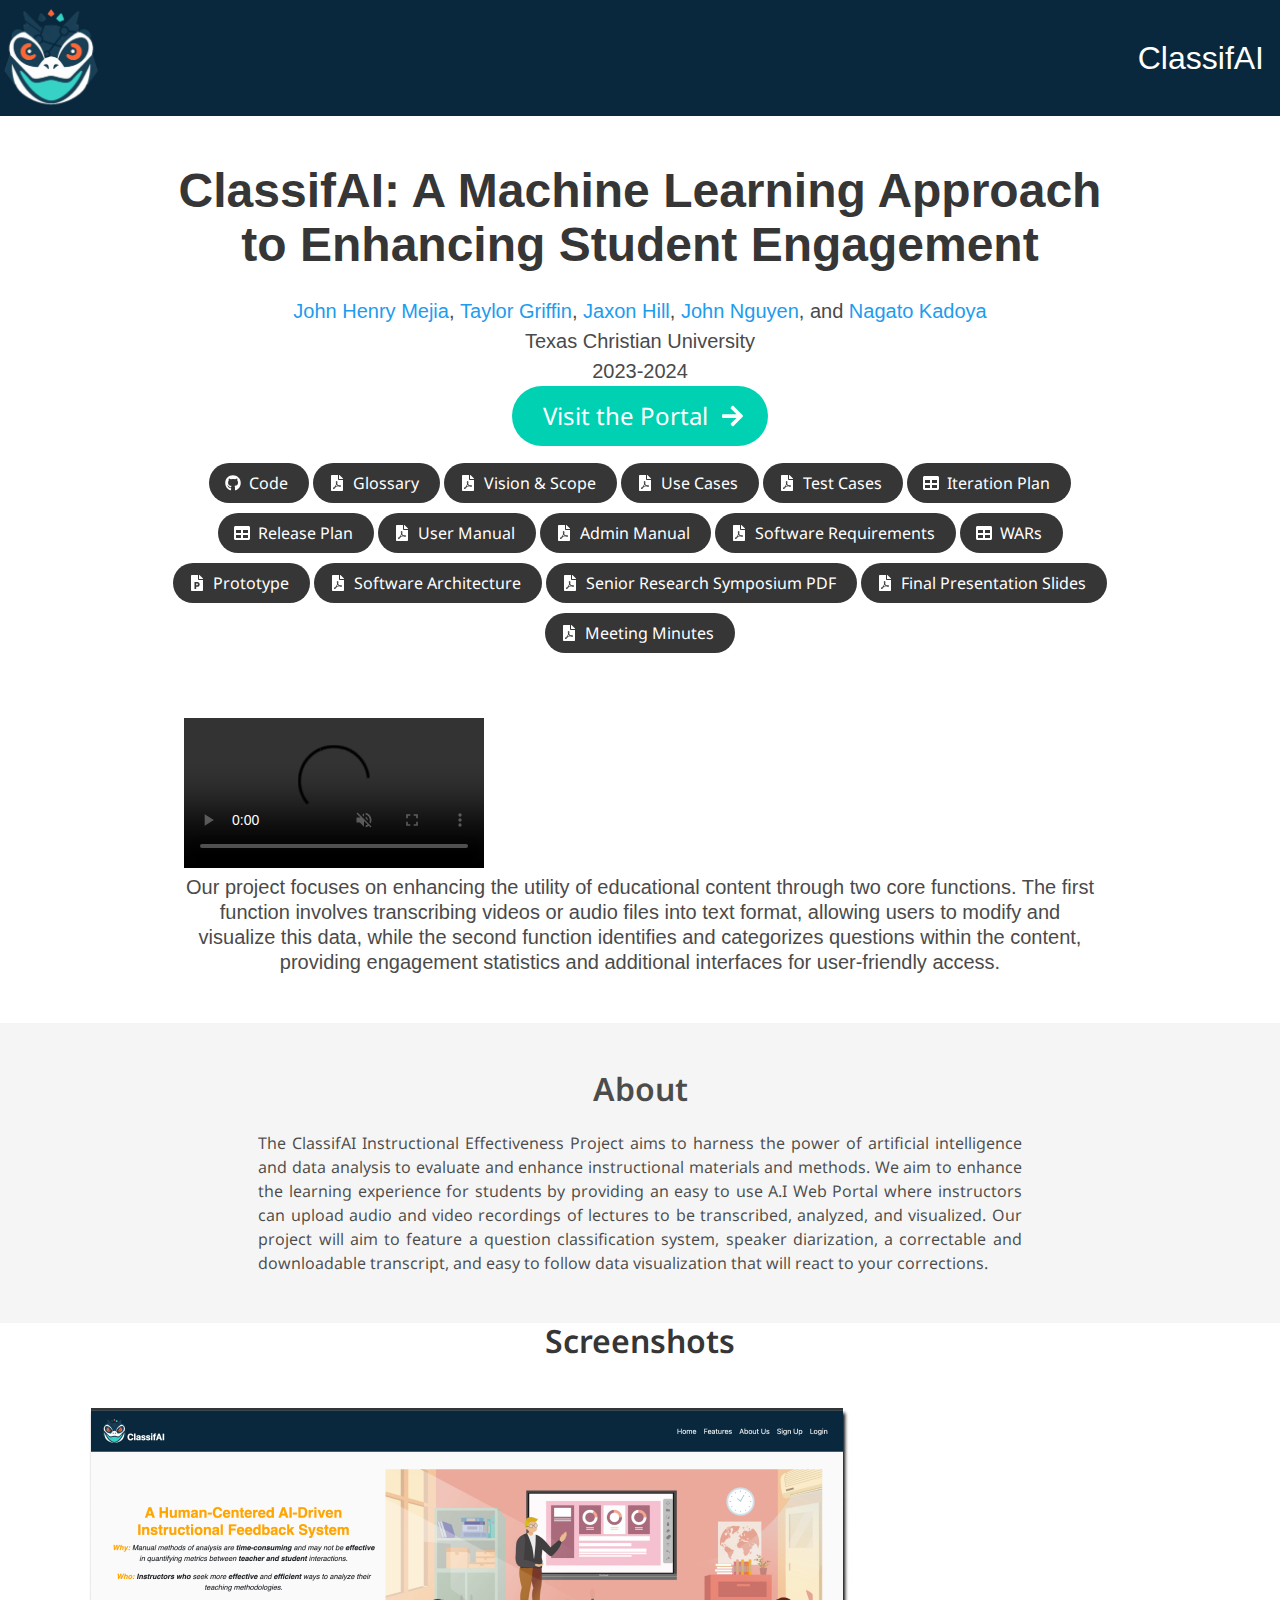
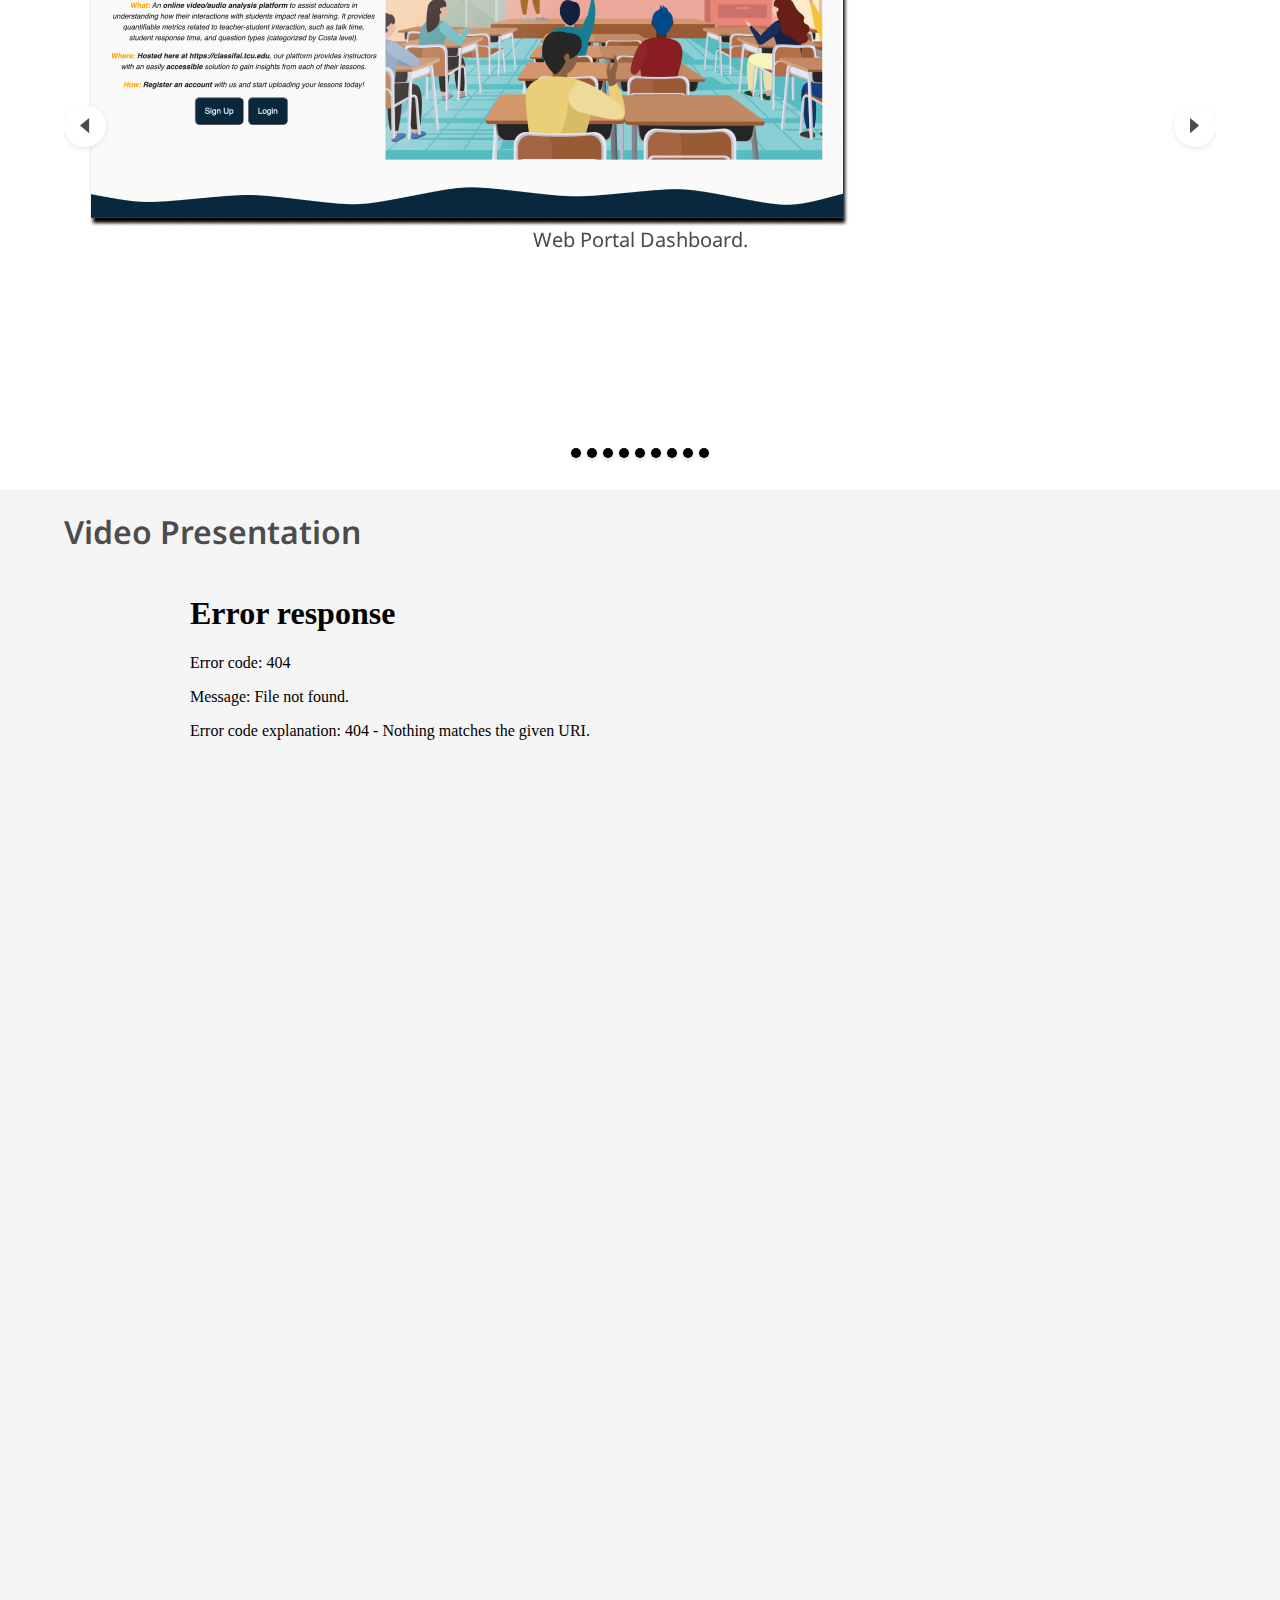
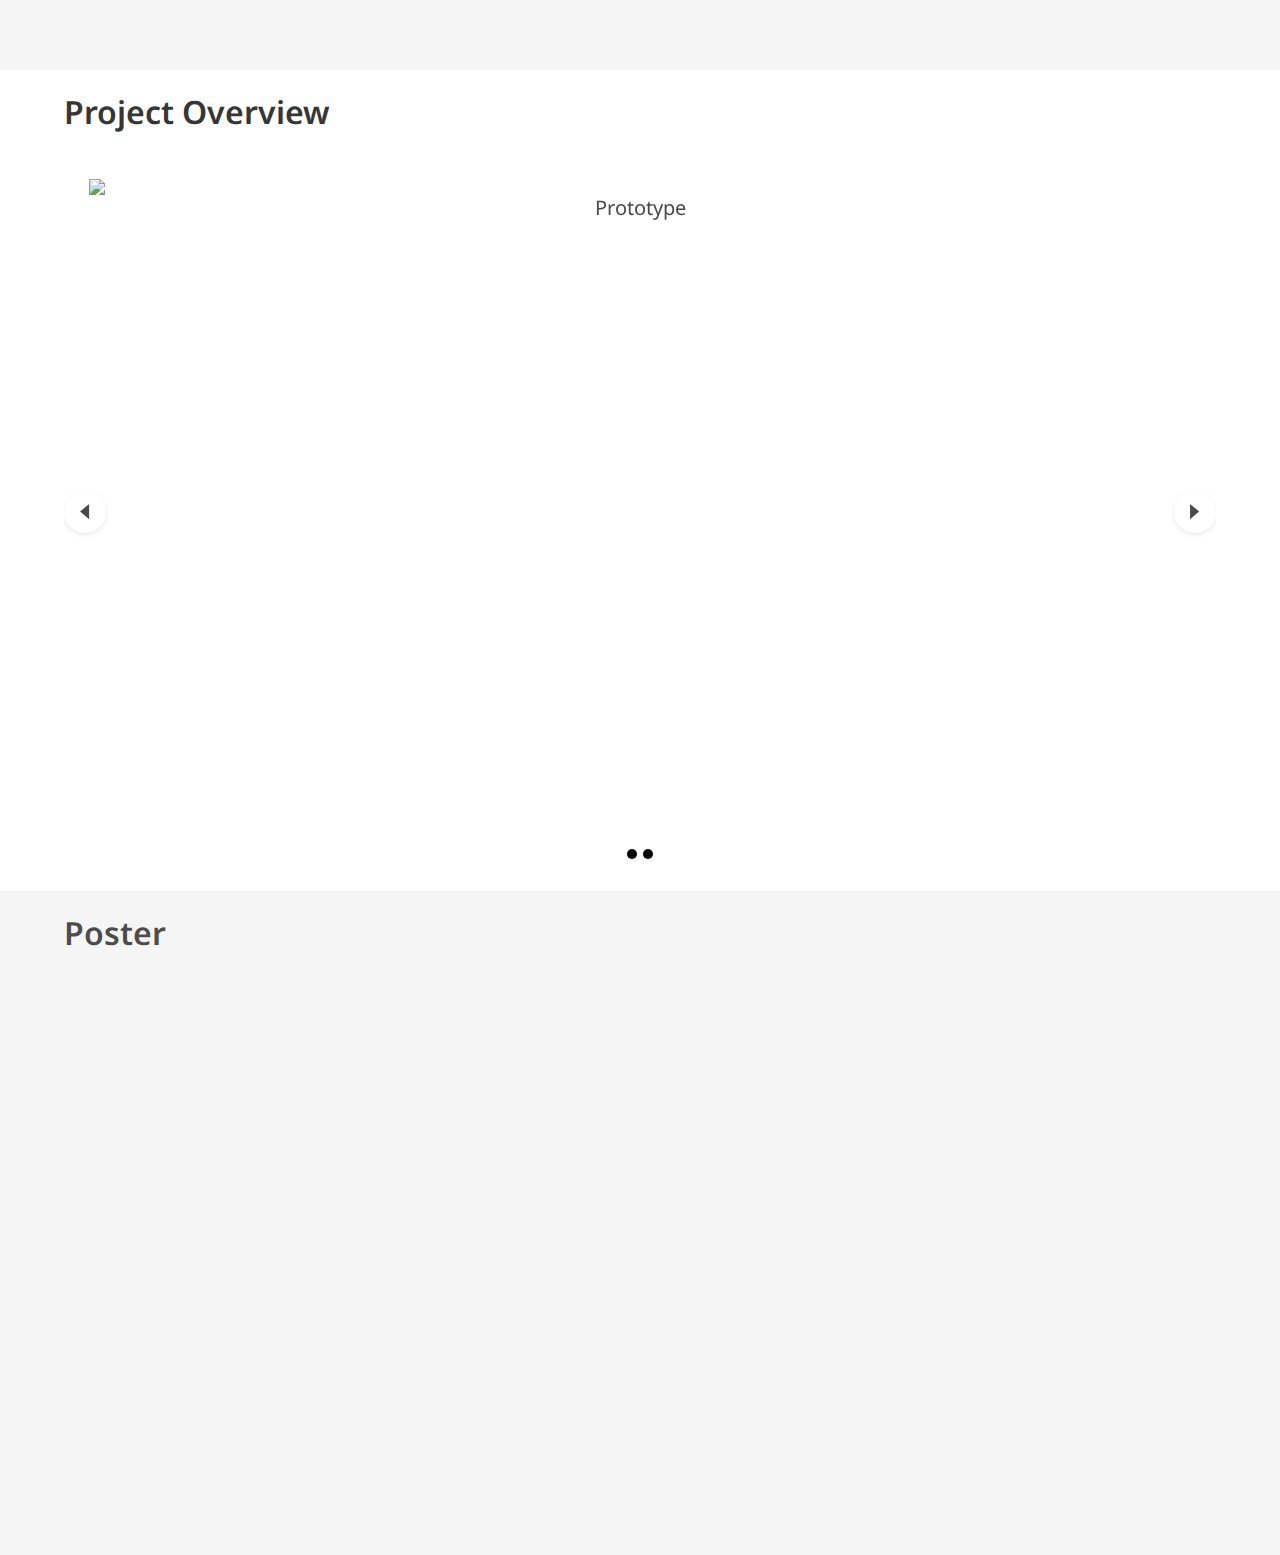
==== commit 48c49f3b: "add architecture pdf" ====
--- a/index.html
+++ b/index.html
@@ -217,7 +217,7 @@
                 </span>
 
                 <span class="link-block">
-                  <a href="https://docs.google.com/document/d/1NIPrvr2pHRIkSKUYlAjg8xSm9G6tYCXcWAf358Btor8/edit?usp=sharing"
+                  <a href="static/pdf/architecture.pdf"
                     target="_blank" class="external-link button is-normal is-rounded is-dark">
                     <span class="icon">
                       <i class="fas fa-file-pdf"></i>
